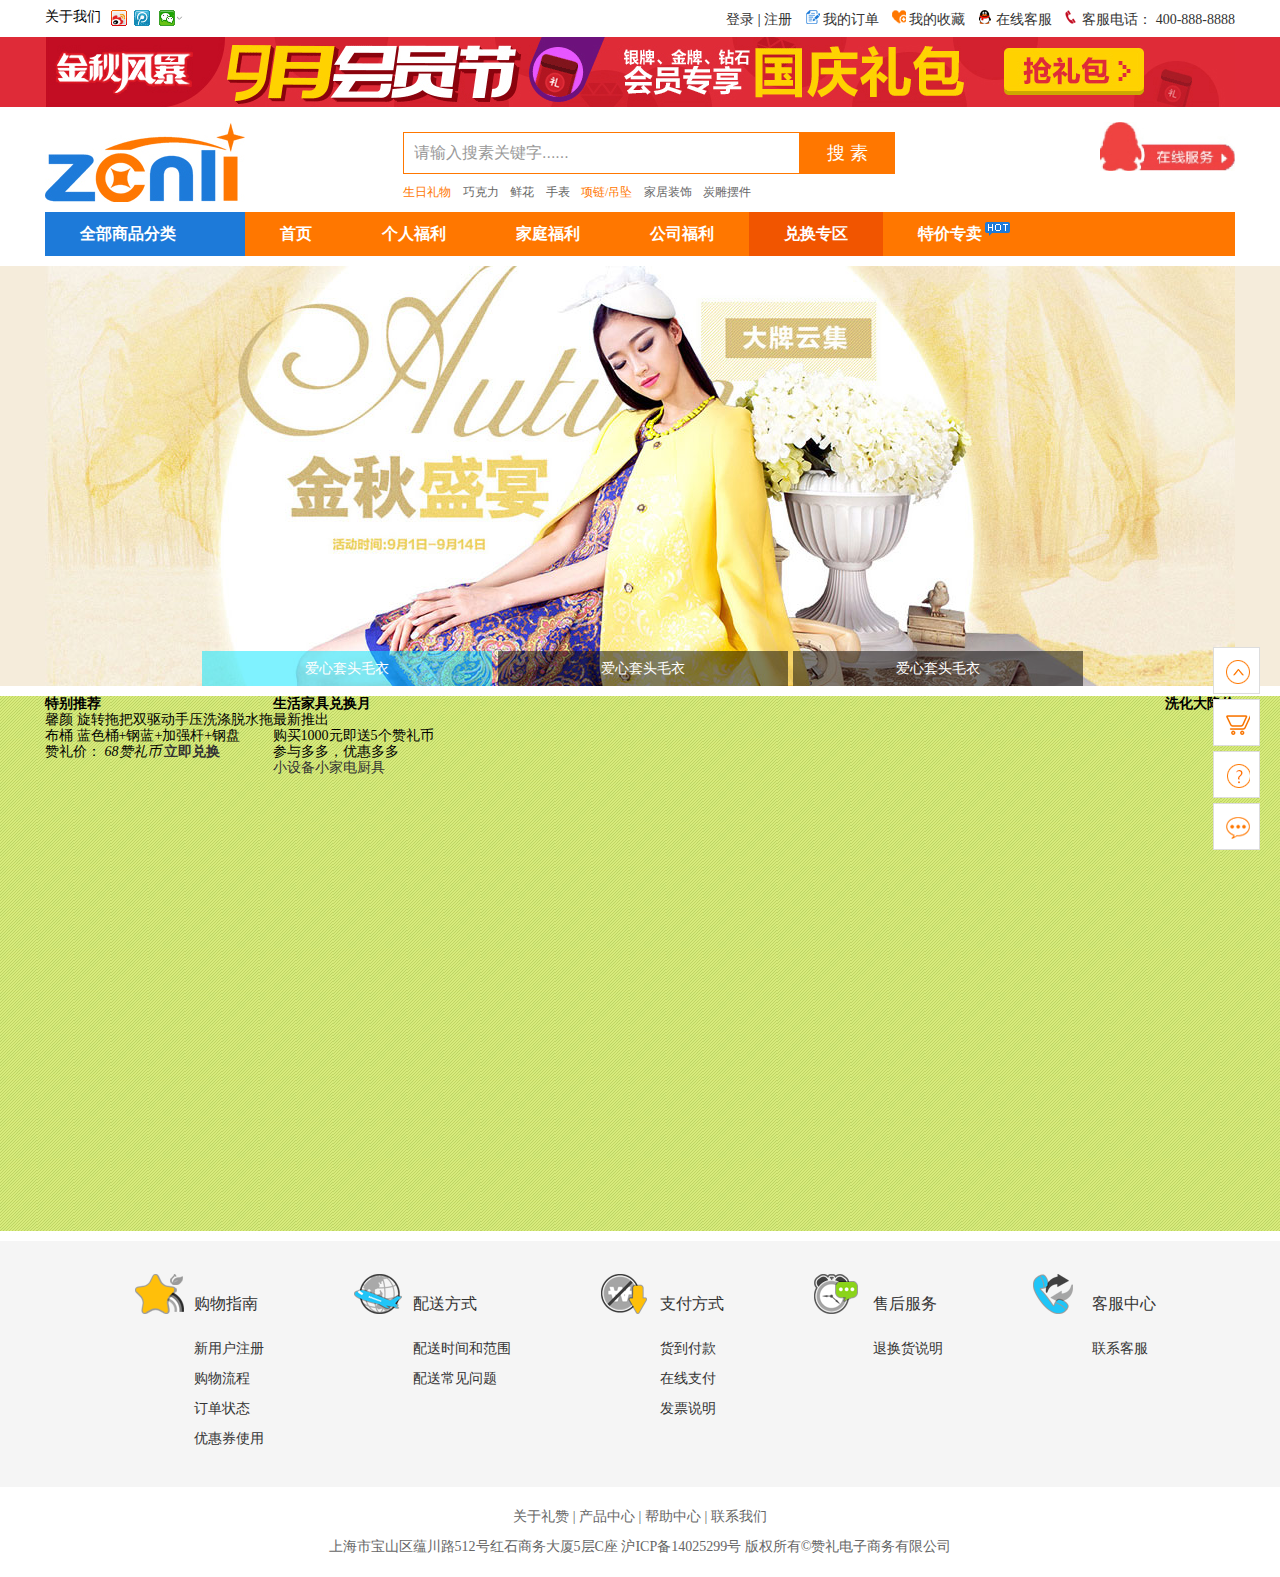
==== change.html @ 672717da "兑换专区布局" ====
<!DOCTYPE html>
<html>

	<head>
		<meta charset="UTF-8">
		<title>兑换专区</title>
		<link rel="stylesheet" href="css/normalize.css" />
		<link rel="stylesheet" href="css/whole.css" />
		<link rel="stylesheet" href="css/change.css" />
	</head>

	<body>
		<div id="header"></div>

		<div class="w">
			<!--top start-->
			<div class="top clear">
				<div class="logo left">
					<img src="img/index_img/logo.jpg" width="200" height="80" />
				</div>
				<div class="search left">
					<form action="#" method="post" class="search_form clear">
						<input type="text" value="请输入搜素关键字......" class="left" />
						<input type="button" value="搜 素" class="left" />
					</form>
					<div class="list">
						<a href="#" class="current">生日礼物</a>
						<a href="#">巧克力</a>
						<a href="#">鲜花</a>
						<a href="#">手表</a>
						<a href="#" class="current">项链/吊坠</a>
						<a href="#">家居装饰</a>
						<a href="#">炭雕摆件</a>
					</div>
				</div>
				<div class="online">
					<a href="#"><img src="img/company_img/qq.jpg" /></a>
				</div>
			</div>
			<!--top end-->
			<!--nav start-->
			<div class="nav">
				<ul class="clear">
					<li>
						<a href="#">全部商品分类</a>
					</li>
					<li>
						<a href="index.html" target="_blank">首页</a>
					</li>
					<li>
						<a href="personalWefare.html" target="_blank">个人福利</a>
					</li>
					<li>
						<a href="familyWelfare.html" target="_blank">家庭福利</a>
					</li>
					<li>
						<a href="companyWelfare.html" target="_blank">公司福利</a>
					</li>
					<li>
						<a href="#">兑换专区</a>
					</li>
					<li>
						<a href="specialPrice.html" target="_blank">特价专卖</a>
					</li>
					<li></li>
				</ul>
			</div>
			<!--nav end-->
		</div>

		<!--banner  start-->
		<div class="banner">
			<div class="w">
				<div class="banner_img">
					<ul class="clear">
						<li>
							<a href="#"><img src="img/company_img/company1.jpg" /></a>
						</li>
						<li>
							<a href="#"><img src="img/company_img/company2.jpg" /></a>
						</li>
						<li>
							<a href="#"><img src="img/company_img/company3.jpg" /></a>
						</li>
					</ul>
					<div class="points">
						<span><a href="#">爱心套头毛衣</a></span>
						<span><a href="#">爱心套头毛衣</a></span>
						<span><a href="#">爱心套头毛衣</a></span>
					</div>
				</div>
			</div>
		</div>
		<!--banner end-->

		<div class="main">
			<div class="w">
				<div class="tuijan clear">
					<div class="tuoba left">
						<h4>特别推荐</h4>
						<p>馨颜&nbsp;旋转拖把双驱动手压洗涤脱水拖</p>
						<p>布桶&nbsp;蓝色桶+钢蓝+加强杆+钢盘</p>
						<span>赞礼价： <i>68赞礼币</i></span>
						<strong><a href="#">立即兑换<b></b></a></strong>
					</div>
					<div class="home left">
						<h4>生活家具<span>兑换</span>月</h4>
						<dl>
							<dt>最新推出</dt>
							<dd>购买1000元即送5个赞礼币</dd>
							<dd>参与多多，优惠多多</dd>
						</dl>
						<p><span><a href#>小设备</a></span><span><a href#>小家电</a></span><span><a href#>厨具</a></span></p>
					</div>
					<div class="movies right">
						<h4>洗化大降价</h4>
						<p></p>
					</div>
				</div>
			</div>
		</div>

		<div id="footer"></div>

		<script type="text/javascript" src="js/jquery-2.1.0.js"></script>
		<script type="text/javascript">
			$("#header").load("header.html");
			$("#footer").load("footer.html");

			var ul = $(".banner_img ul");
			var count = $(".banner_img ul li").length;
			var width = $(".banner_img").width();
			var index = 0;
			var points = $(".points");
			ul.width(width * (count + 1));

			var first = ul.children().first().clone(true);
			ul.append(first);

			var items = points.children();
			items.eq(0).addClass("current");

			var t = setInterval(run, 2000);

			$(".banner_img").hover(function() {
				clearInterval(t);
			}, function() {
				t = setInterval(run, 2000);
			});
			items.mouseenter(function() {
				var index = $(this).index();
				items.removeClass("current").eq(index).addClass("current");
				ul.css("left", -1 * width * index + "px");
			});

			function run() {
				index = (index + 1) % count;
				items.removeClass("current").eq(index).addClass("current");
				if(index == 0) {
					ul.animate({ left: -1 * width * count + "px" }, 500, function() {
						ul.css("left", "0px");
					});
				} else {
					ul.animate({ left: -1 * width * index + "px" }, 500);
				}
			}
		</script>
	</body>

</html>
---- css/whole.css ----
@charset "utf-8";
*{
	margin: 0;
	padding: 0;
	list-style: none;
	font-family: "微软雅黑";
	font-size: 14px;
}
a{
	text-decoration: none;
	color: #333;
}
a img{
	border: 0;
}

.left{
	float: left;
}
.right{
	float: right;
}
.clear:after{
	display: block;
	content: "";
	clear: both;
}
.w{
	width: 1190px;
	margin: 0 auto;
}

/*header start*/
.header{
	margin-top: 10px;
	line-height: 14px;
}
.header a:hover{
	color: red;
}
.headerLeft>p{
	margin-right: 10px;
	line-height: 14px;
}
.headerLeft>a{
	display: inline-block;
	width: 18px;
	height: 16px;
	margin-right: 5px;
}
.headerLeft>a.weibo{	
	background: url(../img/index_img/whole.png) no-repeat 0 0;
}
.headerLeft>a.tengxun{
	background: url(../img/index_img/whole.png) no-repeat -21px 0;
}
.headerLeft>a.weixin{
	background: url(../img/index_img/whole.png) no-repeat -40px 0;
	margin-right: 2px;
}
.headerLeft>span{
	display: inline-block;
	background: url(../img/index_img/whole.png) no-repeat -143px 0;
	width: 6px;
	height: 4px;
    vertical-align: middle;
}

.headerRight>a{
	display: inline-block;
	margin-left: 10px;	

}
.headerRight>a:nth-of-type(2){
	margin-left: 0;
}
.headerRight>a>span{
	display: inline-block;
	margin-right: 3px;
	width: 14px;
	height: 14px;		
}

.headerRight>a>span.myOrder{
	background: url(../img/index_img/whole.png) no-repeat -64px 0;

}
.headerRight>a>span.collect{
	background: url(../img/index_img/whole.png) no-repeat -85px 0;
}
.headerRight>a>span.online{
	background: url(../img/index_img/whole.png) no-repeat -108px 0;
}
.headerRight>a>span.tel{
	background: url(../img/index_img/whole.png) no-repeat -127px 0;
}
/*header end*/

/*add start*/
.add{
	width: 100%;
	height: 70px;
	background-color: #df2b38;
	margin-top: 10px;
}
/*add end*/

/*top start*/
.top{
	margin-top: 15px;
}
.top .logo{
	width: 200px;
	height: 80px;
}
.top .search{
	margin-top: 10px;
	margin-left: 158px;
}
.top .search .search_form input[type="text"]{
	width: 385px;
	height: 40px;
	border: 1px solid #ff7700;
	padding-left: 10px;
	color: #999;
	font-size: 16px;
}
.top .search .search_form input[type="button"]{
	width: 95px;
	height: 42px;
	border: 0;
	background-color: #ff7700;
	color: #fff;
	font-size: 18px;
}
.top .search .list{
	margin-top: 10px;
}
.top .search .list>a{
	color: #666;
	display: inline-block;
	margin-right: 8px;
	font-size: 12px;
}
.top .search .list>a.current{
	color: #ff7700;
}
.top .shoppingCart{
	margin-left: 159px;
	background-color: #1d7ad9;
	height: 42px;
	line-height: 42px;
	margin-top: 10px;
}
.top .shoppingCart>span{
	display: inline-block;	
	font-size: 18px;
	color: #fff;
	text-align: center;
	height: 42px;
	line-height: 42px;
	cursor: pointer;
	
}
.top .shoppingCart>span.cart_word{
	width: 117px;
	border-right:1px solid #0052a5;
}
.top .shoppingCart>span.cart_word>span.cart{
	display: inline-block;
	background: url(../img/index_img/whole.png) no-repeat -185px 0;
	width: 25px;
	height: 20px;
	padding-right: 5px;
}
.top .shoppingCart>span.cart_num{
	border-left:1px solid #4c9beb;
	width: 60px;
}

.top .online{
	float: right;
	width: 135px;
}
.top .online>a>img{
	width: 135px;
}
/*top end*/

/*footer start*/
.footertop{
	margin-top: 10px;
	background-color: #f5f5f5;
}
.footertop .w{
	padding: 33px 0;
}
.footertop .w>dl{
	margin-left: 90px;
}
.footertop .w>dl>dt{
	font-size: 16px;
	color: #333;
	line-height: 60px;
}
.footertop .w>dl>dt>span{
	float: left;
	display: inline-block;	
	width: 49px;
	height: 41px;
	margin-right: 10px;	
}
.footertop .w>dl>dt.one>span{
	background: url(../img/index_img/whole.png) no-repeat 0 -28px;
}
.footertop .w>dl>dt.two>span{
	background: url(../img/index_img/whole.png) no-repeat -62px -28px;
}
.footertop .w>dl>dt.three>span{
	background: url(../img/index_img/whole.png) no-repeat -120px -28px;
}
.footertop .w>dl>dt.four>span{
	background: url(../img/index_img/whole.png) no-repeat -177px -28px;
}
.footertop .w>dl>dt.five>span{
	background: url(../img/index_img/whole.png) no-repeat -233px -28px;
}
.footertop .w>dl>dd{
	height: 30px;
	line-height: 30px;
	padding-left: 59px;
}
.footertop .w>dl>dd>a:hover{
	color: #FF7700;
}
.footerbottom{
	padding: 15px 0;	
}
.footerbottom>p{
	text-align: center;
	color: #666;
	line-height: 30px;

}
.footerbottom>p>a{
	color: #666;
}
.footerbottom>p>a:hover{
	color: #FF7700;
}
/*footer end*/

/*返回顶部*/
ul.goback{
	position: fixed;
	right: 20px;
	bottom: 50px;
}
ul.goback>li{
	width: 45px;
	height: 45px;
	border: #ddd solid 1px;
	margin-top: 5px;
	background-color: #fff;
}
ul.goback>li>a>strong{
	display: inline-block;
	background: url(../img/index_img/whole.png) no-repeat 0 -75px;
	width: 24px;
	height: 24px;
	font-size: 12px;
	margin: 12px 0 0 12px;
}
ul.goback>li.gocar>a>strong{
	background: url(../img/index_img/whole.png) no-repeat -32px -75px;	
}
ul.goback>li.help>a>strong{
	background: url(../img/index_img/whole.png) no-repeat -69px -75px;	
}
ul.goback>li.contact>a>strong{
	background: url(../img/index_img/whole.png) no-repeat -105px -75px;	
}
ul.goback>li>a>span{
	display: inline-block;
	font-size: 12px;
	color: #FF7700;
	line-height: 16px;
	padding: 8px 7px;
	text-align: center;
	display: none;
}
ul.goback>li:hover>a>strong{
	display: none;
}
ul.goback>li:hover>a>span{
	display: block;
}
---- css/change.css ----
@charset "utf-8";
body{
	margin: 0;
	padding: 0;
	font-family: "微软雅黑";
	font-size: 14px;
}
ul li{
	list-style: none;
	margin: 0;
	padding: 0;
}

a{
	text-decoration: none;
	color: #333;
}
a img{
	border: 0;
}

.left{
	float: left;
}
.right{
	float: right;
}
.clear:after{
	display: block;
	content: "";
	clear: both;
}
.w{
	width: 1190px;
	margin: 0 auto;
}


/*nav start*/
.nav{
	margin-top: 10px;
	height: 44px;
	background-color: #ff7700;	
}
.nav>ul{
	position: relative;
}
.nav>ul>li{
	float: left;

}
.nav>ul>li:hover{
	background-color: #f15500;
}
.nav>ul>li>a{
	display: inline-block;
	font-size: 16px;
	color: #fff;
	line-height: 44px;
	padding: 0 35px;
	font-weight: bold;
	text-align: center;
}
.nav>ul>li:first-of-type{
	background-color: #1d7ad9;
	width: 200px;
}
.nav>ul>li:nth-of-type(6){
	background-color: #f15500;
}
.nav>ul>li:last-of-type{
	background: url(../img/index_img/whole.png) no-repeat -154px 0;
	width: 25px;
	height: 14px;
	padding: 0;
	position: absolute;
	right: 225px;
	top: 10px;		
}
/*nav end*/

/*banner start*/
.banner{
	margin-top: 10px;
	background-color: #f5ecdb;
	height: 420px;
	overflow: hidden;
}
.banner .banner_img{
	width: 1190px;
	height: 420px;
	position: relative;
	overflow: hidden;
}
.banner .banner_img>ul{
	position: absolute;
	top: 0;
	left: 0;
}
.banner .banner_img>ul>li{
	width: 1190px;
	height: 420px;
	float: left;
}
.banner .banner_img>ul>li>a>img{
	width: 1190px;
	height:420px
}
.banner_img .points{
	position: absolute;
	bottom: 0;
	left: 0;
	margin-left: -51px;
}
.banner_img .points>span{
	display: inline-block;
	width: 290px;
	height: 35px;
	background-color: rgba(0,0,0,0.5);
	margin-right: 2px;
	text-align: center;
	line-height: 35px;	
}
.banner_img .points{
	margin-left: 157px;
}
.banner_img .points>span>a{
	color: #fff;
}
.banner_img .points>span.current{
	background-color: rgba(0,230,255,0.5) ;
}

.main{
	margin-top: 10px;
	background:url(../img/ico/salebg.jpg) repeat top left;
	padding-bottom:35px ;
	height: 500px;
}
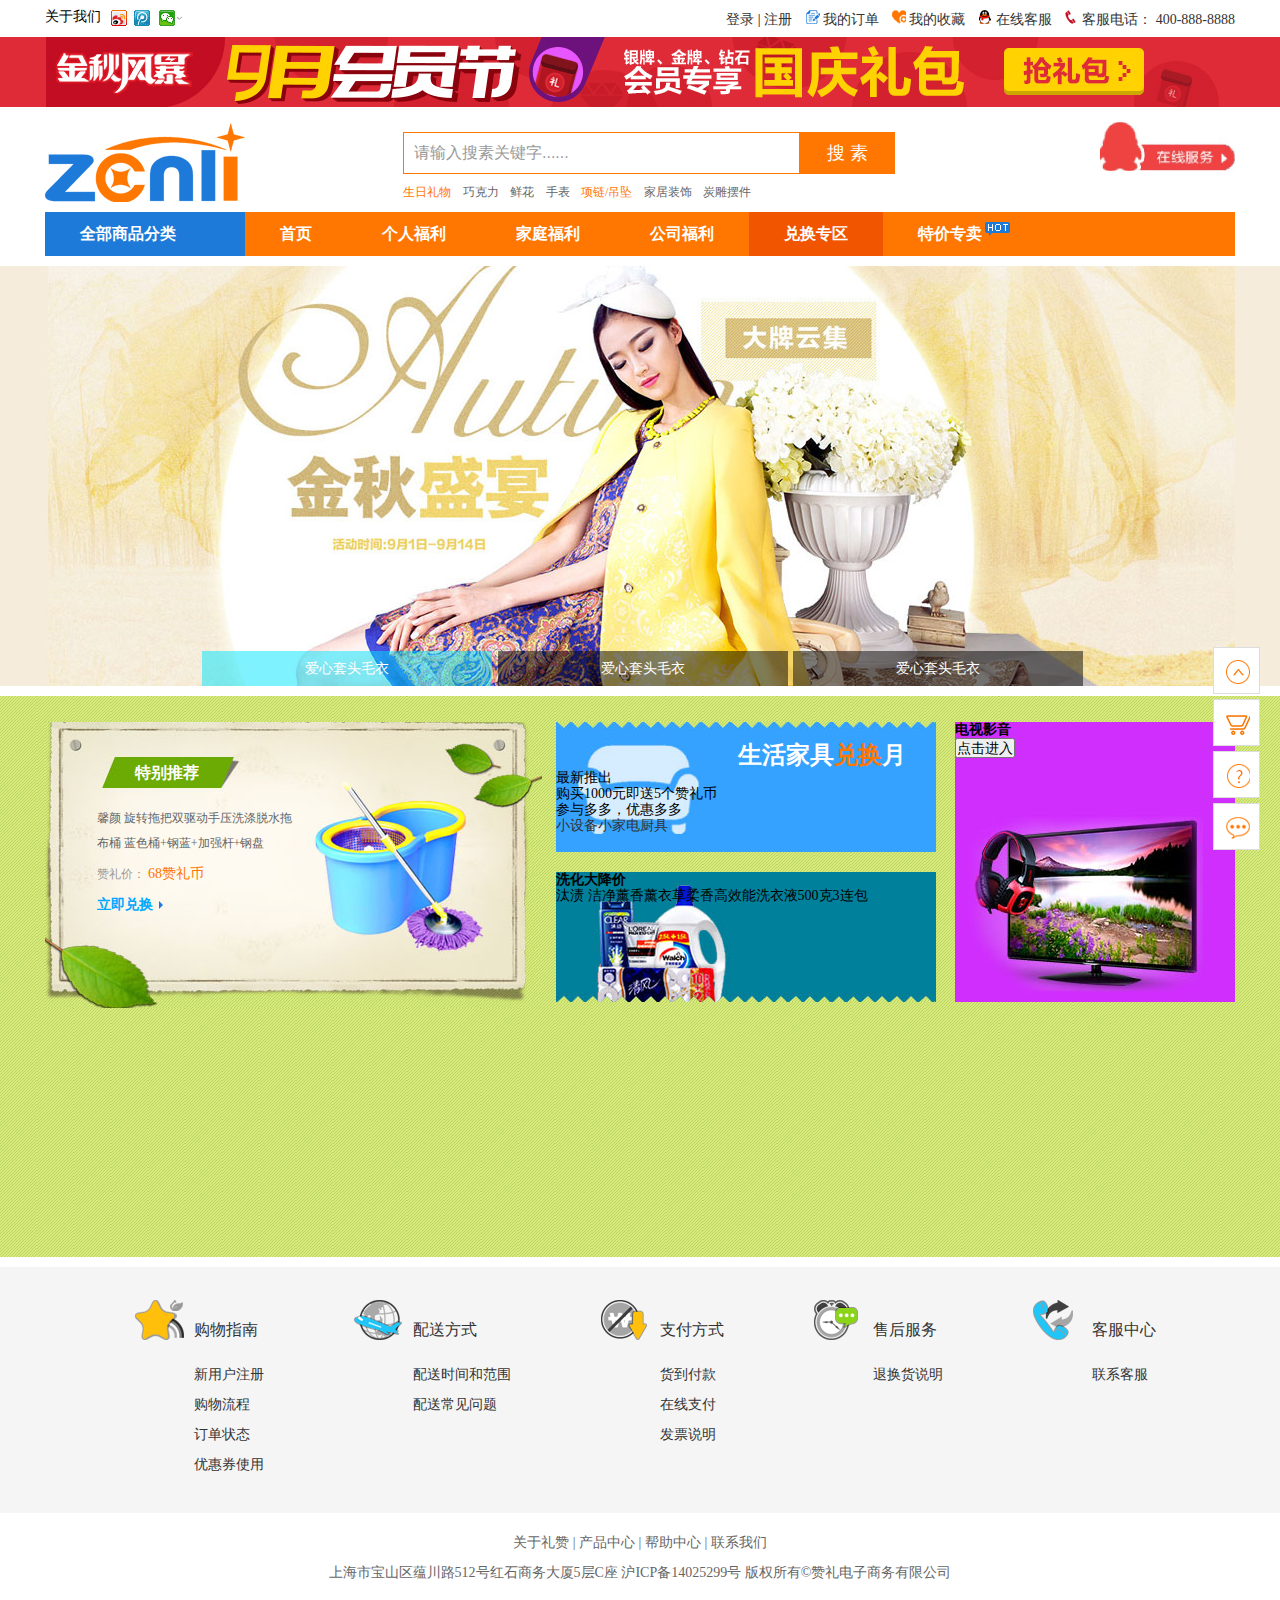
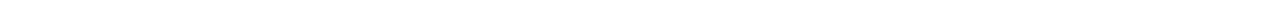
==== commit 78828a92: "添加图片" ====
--- a/change.html
+++ b/change.html
@@ -103,18 +103,24 @@
 						<span>赞礼价： <i>68赞礼币</i></span>
 						<strong><a href="#">立即兑换<b></b></a></strong>
 					</div>
-					<div class="home left">
-						<h4>生活家具<span>兑换</span>月</h4>
-						<dl>
-							<dt>最新推出</dt>
-							<dd>购买1000元即送5个赞礼币</dd>
-							<dd>参与多多，优惠多多</dd>
-						</dl>
-						<p><span><a href#>小设备</a></span><span><a href#>小家电</a></span><span><a href#>厨具</a></span></p>
+					<div class="family left">
+						<div class="home ">
+							<h4>生活家具<span>兑换</span>月</h4>
+							<dl>
+								<dt>最新推出</dt>
+								<dd>购买1000元即送5个赞礼币</dd>
+								<dd>参与多多，优惠多多</dd>
+							</dl>
+							<p><span><a href#>小设备</a></span><span><a href#>小家电</a></span><span><a href#>厨具</a></span></p>
+						</div>						
+						<div class="clean ">
+							<h4>洗化大降价</h4>
+							<p>汰渍&nbsp;洁净薰香薰衣草柔香高效能洗衣液500克3连包</p>
+						</div>
 					</div>
 					<div class="movies right">
-						<h4>洗化大降价</h4>
-						<p></p>
+						<h4>电视影音</h4>
+						<input type="button" id="" value="点击进入" />
 					</div>
 				</div>
 			</div>
--- a/css/change.css
+++ b/css/change.css
@@ -135,5 +135,87 @@
 	margin-top: 10px;
 	background:url(../img/ico/salebg.jpg) repeat top left;
 	padding-bottom:35px ;
+	padding-top: 26px;
 	height: 500px;
 }
+
+/*推荐  start*/
+.tuijan .tuoba{
+	width: 497px;
+	height: 286px;
+	background-image: url(../img/change/change1_03.jpg);
+	margin-right: 14px;
+}
+ .tuoba>h4{
+ 	color: #fff;
+ 	font-size: 16px;
+ 	margin: 38px 0 0 52px;
+ 	width: 140px;
+ 	text-align: center;
+ 	line-height: 26px;
+ }
+.tuoba>p{
+ 	margin-left: 52px;
+  	color: #666;
+  	font-size: 12px;
+  	line-height: 25px;
+  }
+ .tuoba>p:first-of-type{
+ 	margin-top: 20px;
+ }
+.tuoba>span{
+	display: block;
+	margin-top: 10px;
+	margin-left: 52px;
+	color: #999;
+	font-size: 12px;
+}
+.tuoba>span>i{
+	font-style: normal;
+	color: #FF7700;
+}
+.tuoba>strong{
+	display: block;
+	margin-top: 15px;
+	margin-left: 52px;
+}
+.tuoba>strong>a{
+	color: #00a8ff;
+}
+.tuoba>strong>a>b{
+	display: inline-block;
+	background: url(../img/ico/whole.png) no-repeat -242px 0px;
+	width: 6px;
+	height: 8px;
+	margin-left: 5px;
+}
+.tuijan .family{
+	width: 380px;
+}
+.tuijan .family .home{
+	width: inherit;
+	height: 130px;
+	background-image: url(../img/change/change2_05.jpg);
+}
+.home>h4{
+	font-size: 24px;
+	text-align: right;
+	padding-top: 20px;
+	padding-right: 30px;
+	color: #fff;
+}
+.home>h4>span{
+	font-size: 24px;
+	color: #FF7700;
+}
+.tuijan .family .clean{
+	width: inherit;
+	height: 130px;
+	background-image: url(../img/change/change2_08.jpg);
+	margin-top: 20px;
+}
+.tuijan .movies{
+	width: 280px;
+	height: 280px;
+	background-image: url(../img/change/change4_03.jpg);
+}
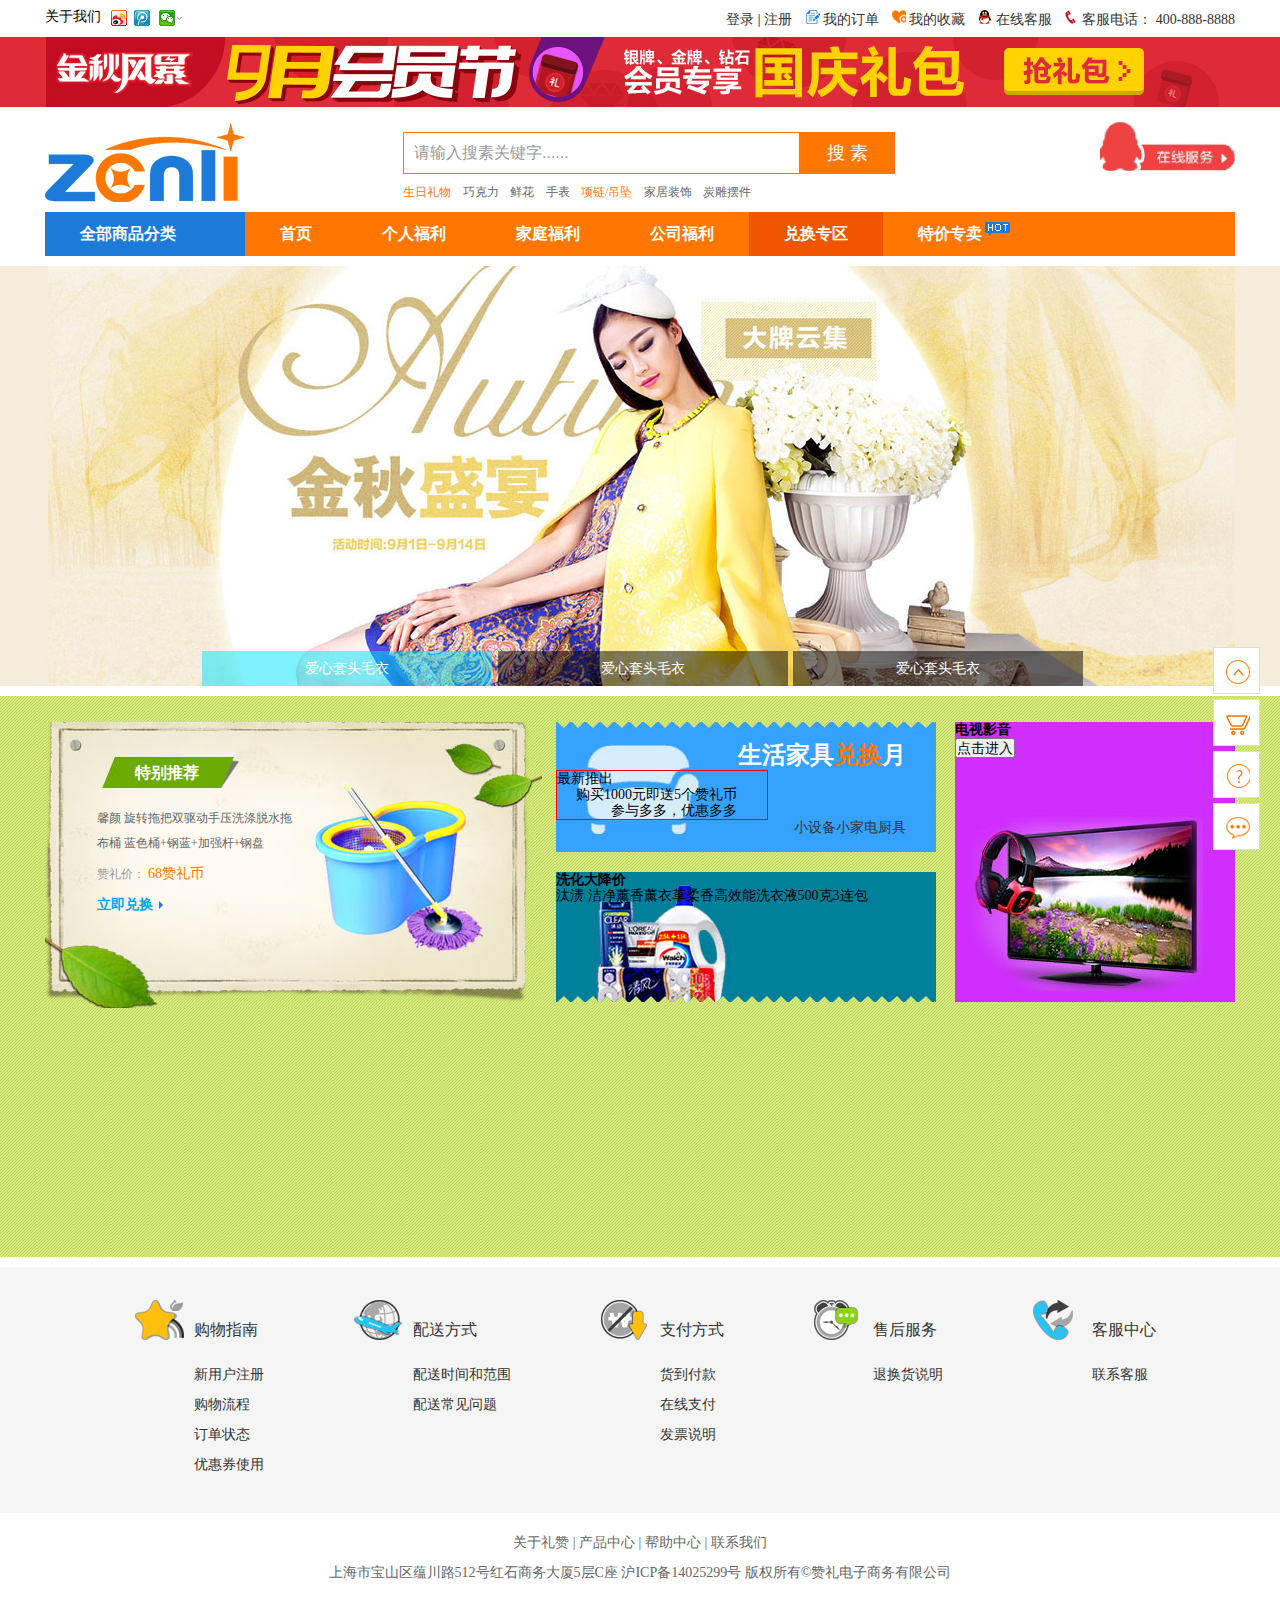
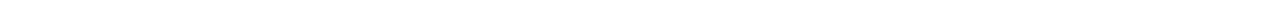
==== commit 5e732ae8: "修改css样式" ====
--- a/change.html
+++ b/change.html
@@ -106,7 +106,7 @@
 					<div class="family left">
 						<div class="home ">
 							<h4>生活家具<span>兑换</span>月</h4>
-							<dl>
+							<dl class="clear">
 								<dt>最新推出</dt>
 								<dd>购买1000元即送5个赞礼币</dd>
 								<dd>参与多多，优惠多多</dd>
--- a/css/change.css
+++ b/css/change.css
@@ -208,6 +208,21 @@
 	font-size: 24px;
 	color: #FF7700;
 }
+.home>dl{
+	border: 1px solid red;
+	padding-right: 30px;
+	width: 180px;
+}
+.home>dl>dt{
+	float: left;
+}
+.home>dl>dd{
+	float: right;
+}
+.home>p{
+	text-align: right;
+	padding-right:30px ;
+}
 .tuijan .family .clean{
 	width: inherit;
 	height: 130px;
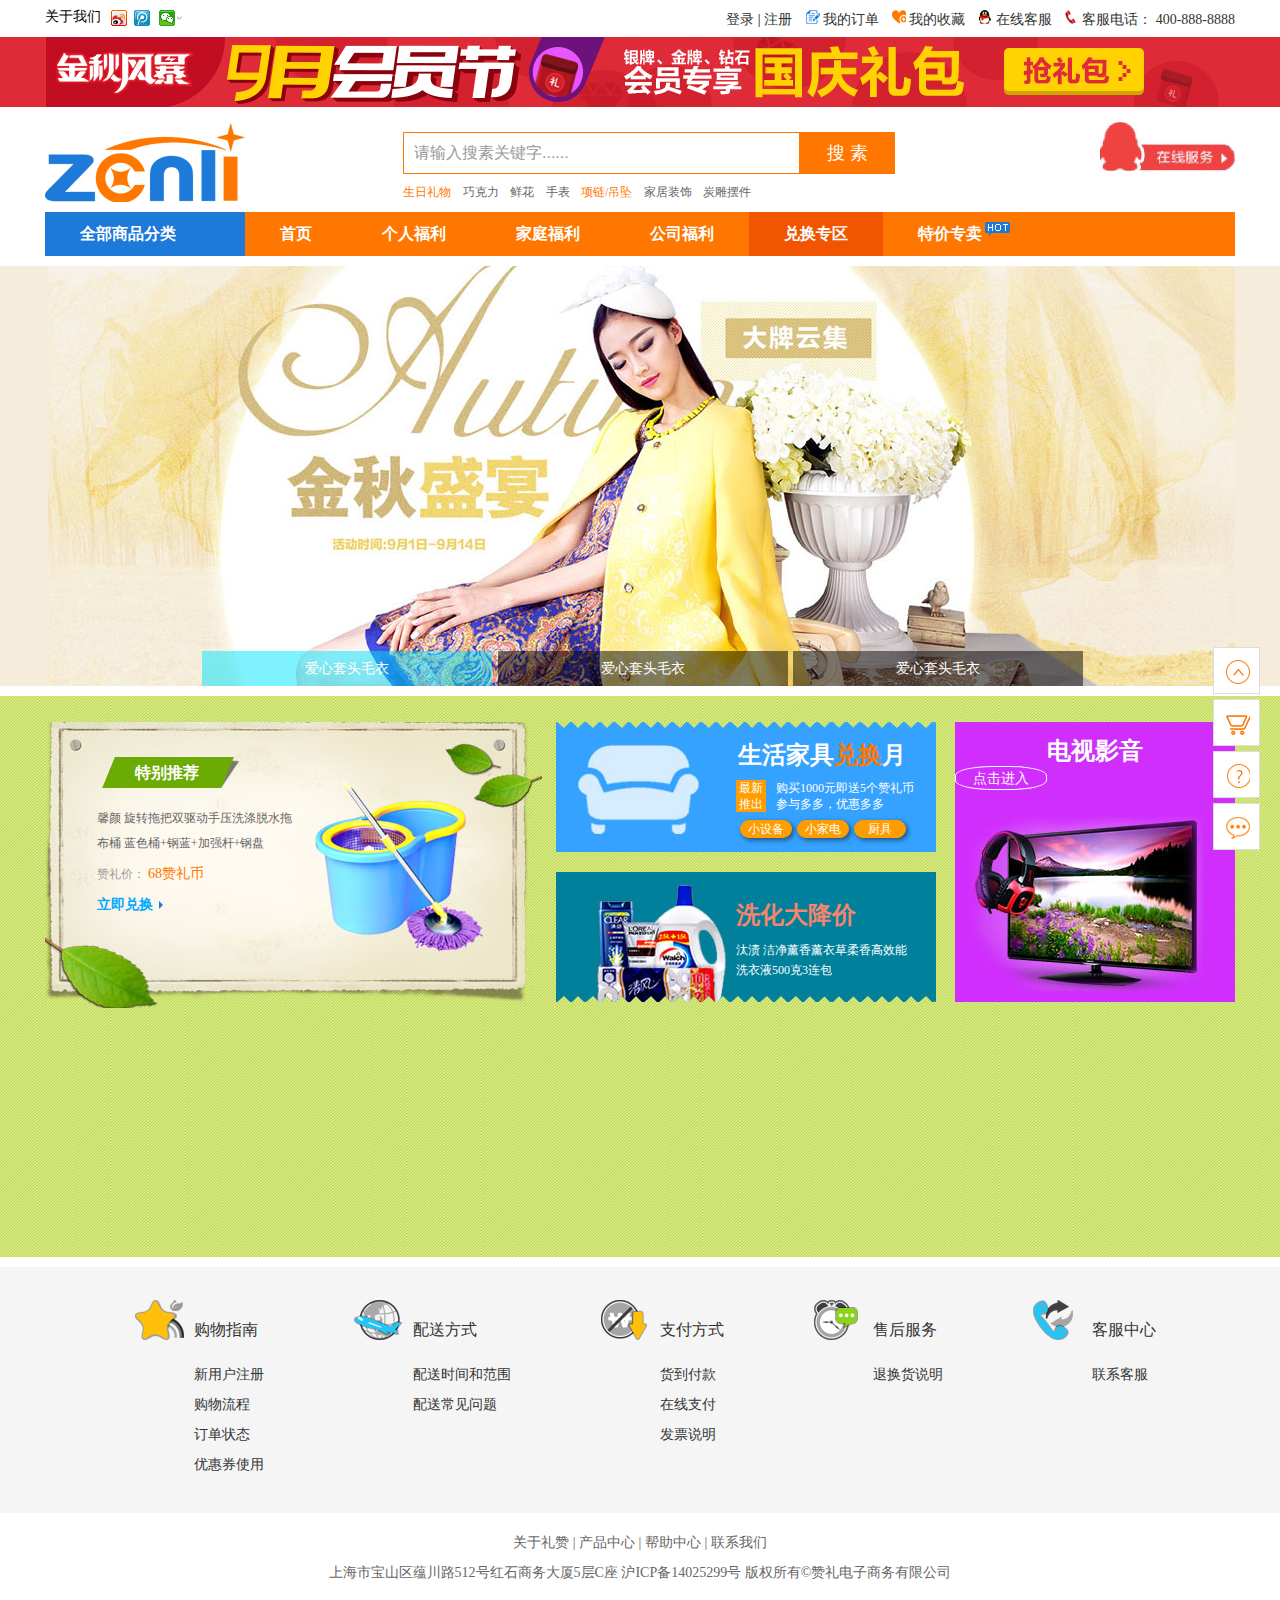
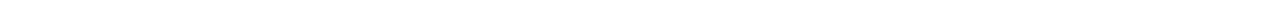
==== commit 3da44140: "修改css" ====
--- a/change.html
+++ b/change.html
@@ -103,7 +103,7 @@
 						<span>赞礼价： <i>68赞礼币</i></span>
 						<strong><a href="#">立即兑换<b></b></a></strong>
 					</div>
-					<div class="family left">
+					<div class="family left ">
 						<div class="home ">
 							<h4>生活家具<span>兑换</span>月</h4>
 							<dl class="clear">
@@ -112,10 +112,12 @@
 								<dd>参与多多，优惠多多</dd>
 							</dl>
 							<p><span><a href#>小设备</a></span><span><a href#>小家电</a></span><span><a href#>厨具</a></span></p>
-						</div>						
-						<div class="clean ">
-							<h4>洗化大降价</h4>
-							<p>汰渍&nbsp;洁净薰香薰衣草柔香高效能洗衣液500克3连包</p>
+						</div>
+						<div class="clean clear">
+							<div class="cleaninner right">
+								<h4>洗化大降价</h4>
+								<p>汰渍&nbsp;洁净薰香薰衣草柔香高效能洗衣液500克3连包</p>
+							</div>
 						</div>
 					</div>
 					<div class="movies right">
--- a/css/change.css
+++ b/css/change.css
@@ -209,28 +209,89 @@
 	color: #FF7700;
 }
 .home>dl{
-	border: 1px solid red;
-	padding-right: 30px;
-	width: 180px;
+	width: 190px;
+	margin-left: 180px;
+	margin-top: 10px;
+	color: #fff;	
 }
 .home>dl>dt{
 	float: left;
+	width: 30px;
+	background-color: #FF9C00;
+	font-size: 12px;
+	line-height: 16px;
+	text-align: center;
 }
 .home>dl>dd{
 	float: right;
+	width: 150px;
+	font-size: 12px;
+	line-height: 16px;
 }
 .home>p{
 	text-align: right;
 	padding-right:30px ;
+	margin-top: 8px;
+}
+.home>p>span{
+	display: inline-block;
+	width: 50px;
+	height: 16px;
+	line-height: 16px;
+	border: 1px solid #FF9C00;
+	text-align: center;
+	margin-right: 5px;
+	border-radius: 15px;
+	background-color: #FF9C00;
+	box-shadow: 2px 2px 5px #1a4f7c;
+	
+}
+.home>p>span:last-child{
+	margin-right: 0;
+}
+.home>p>span>a{
+	font-size: 12px;
+	color: #fff;		
 }
 .tuijan .family .clean{
-	width: inherit;
+	width: 360px;
 	height: 130px;
 	background-image: url(../img/change/change2_08.jpg);
 	margin-top: 20px;
+	padding-right: 20px;
+}
+.clean .cleaninner{
+	width: 180px;
+}
+.cleaninner>h4{
+	margin-top: 30px;
+	font-size: 24px;
+	color: #f5856b;
+}
+.cleaninner>p{
+	color: #fff;
+	font-size: 12px;
+	line-height: 20px;
+	margin-top: 10px;
 }
 .tuijan .movies{
 	width: 280px;
 	height: 280px;
 	background-image: url(../img/change/change4_03.jpg);
 }
+.movies>h4{
+	font-size: 24px;
+	font-weight: bolder;
+	color: #fff;
+	text-align: center;
+	margin-top: 16px;
+}
+.movies>input{
+	text-align: center;
+	border: 1px solid #fff;
+	border-radius: 40%;
+	width: 92px;
+	height: 24px;
+	background: none;
+	color: #fff;
+}
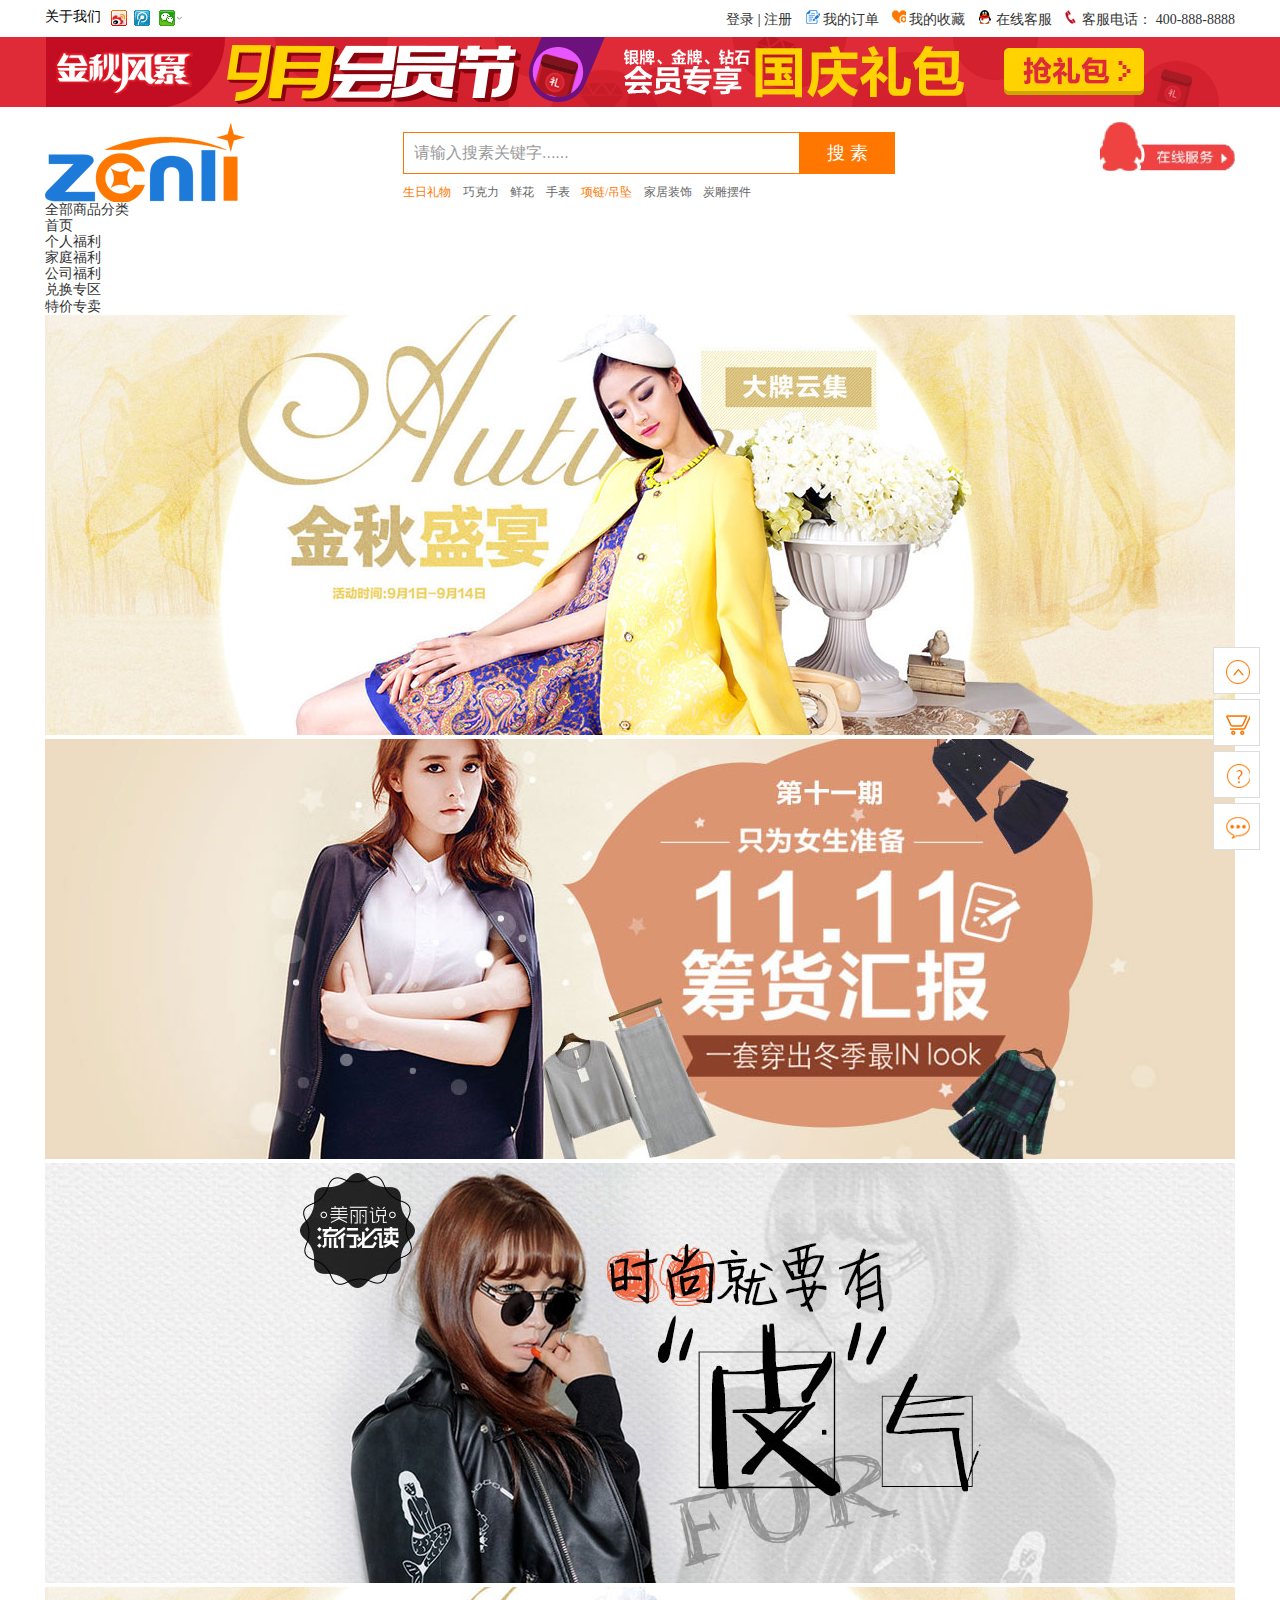
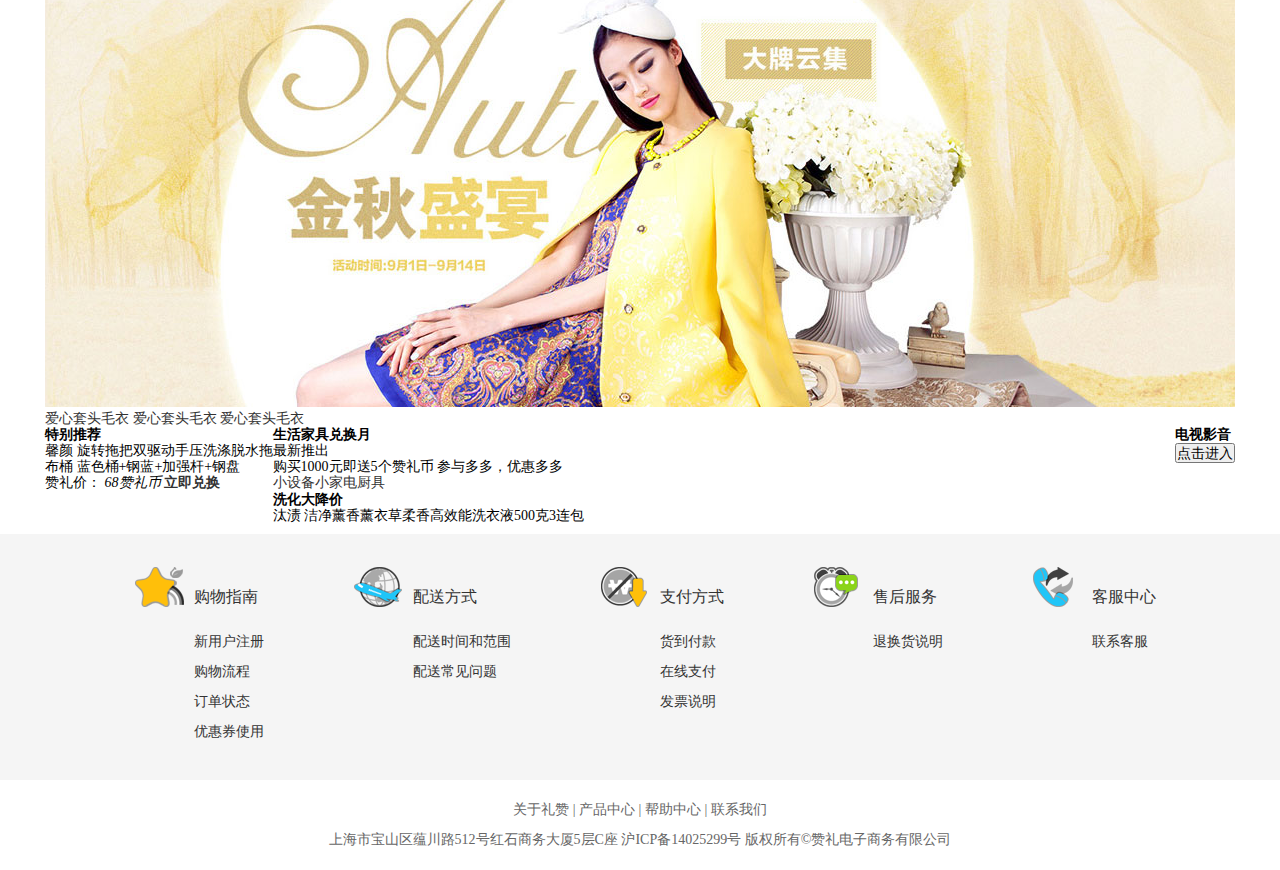
==== commit 92e7c97c: "删除文件" ====
--- a/change.html
+++ b/change.html
@@ -108,8 +108,7 @@
 							<h4>生活家具<span>兑换</span>月</h4>
 							<dl class="clear">
 								<dt>最新推出</dt>
-								<dd>购买1000元即送5个赞礼币</dd>
-								<dd>参与多多，优惠多多</dd>
+								<dd>购买1000元即送5个赞礼币 参与多多，优惠多多</dd>
 							</dl>
 							<p><span><a href#>小设备</a></span><span><a href#>小家电</a></span><span><a href#>厨具</a></span></p>
 						</div>
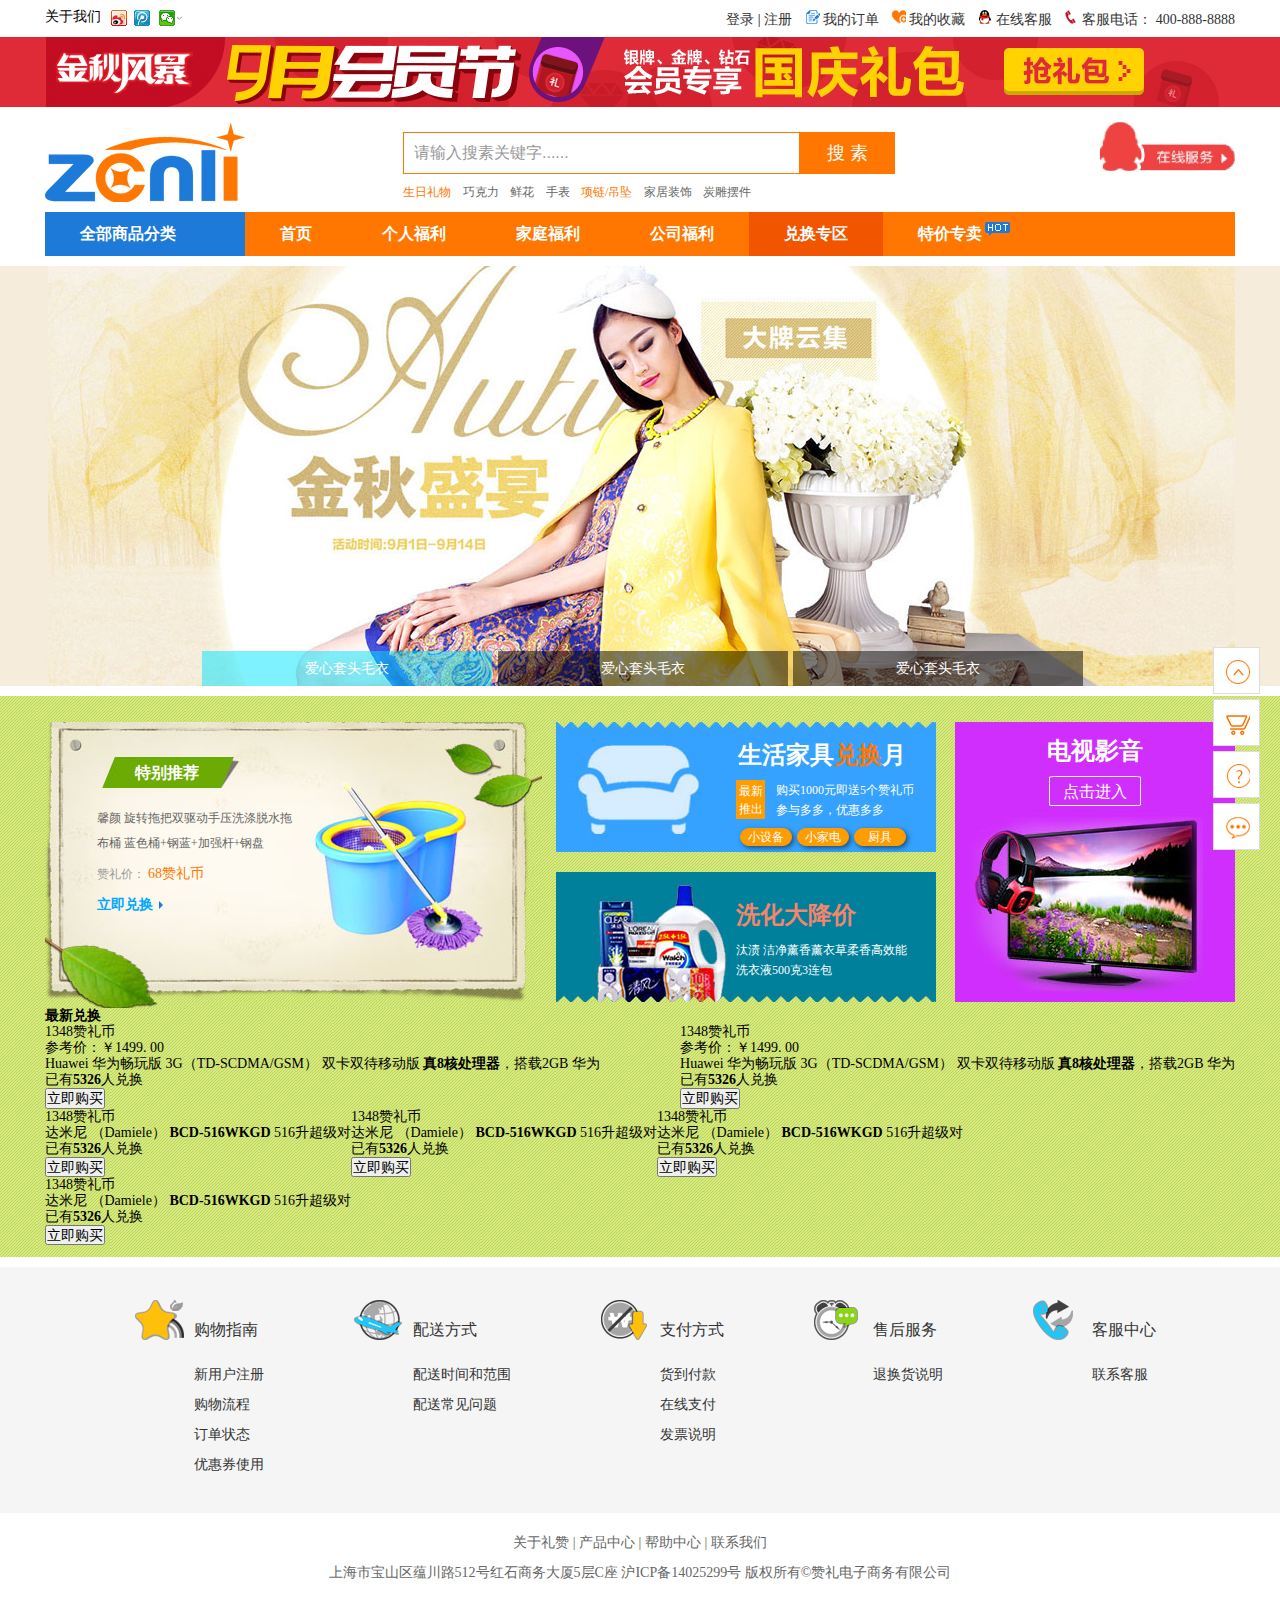
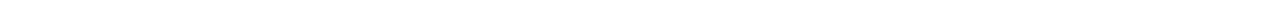
==== commit df615c96: "布局" ====
--- a/change.html
+++ b/change.html
@@ -124,6 +124,65 @@
 						<input type="button" id="" value="点击进入" />
 					</div>
 				</div>
+				
+				<div class="update">
+					<h4>最新兑换</h4>
+					<div class="phone clear">
+						<dl class="left">
+							<dt><a href="#"></a></dt>
+							<dd class="big">1348赞礼币</dd>
+							<dd>参考价：<span>￥1499. 00</span></dd>
+							<dd>Huawei 华为畅玩版  3G（TD-SCDMA/GSM） 双卡双待移动版 <b>真8核处理器</b>，搭载2GB 华为</dd>
+							<dd>已有<b>5326</b>人兑换</dd>
+							<dd><input type="button"  id="btn" value="立即购买" /></dd>
+						</dl>
+						<dl class="right">
+							<dt><a href="#"></a></dt>
+							<dd class="big">1348赞礼币</dd>
+							<dd>参考价：<span>￥1499. 00</span></dd>
+							<dd>Huawei 华为畅玩版  3G（TD-SCDMA/GSM） 双卡双待移动版 <b>真8核处理器</b>，搭载2GB 华为</dd>
+							<dd>已有<b>5326</b>人兑换</dd>
+							<dd><input type="button"  id="btn" value="立即购买" /></dd>
+						</dl>
+					</div>
+					<div class="ice clear">
+						<dl class="left">
+							<dt><a href="#"></a></dt>
+							<dd class="big">1348赞礼币</dd>
+							<dd>达米尼 （Damiele）  <b>BCD-516WKGD</b> 516升超级对</dd>
+							<dd>已有<b>5326</b>人兑换</dd>
+							<dd><input type="button"  id="btn" value="立即购买" /></dd>
+						</dl>
+						<dl class="left">
+							<dt><a href="#"></a></dt>
+							<dd class="big">1348赞礼币</dd>
+							<dd>达米尼 （Damiele）  <b>BCD-516WKGD</b> 516升超级对</dd>
+							<dd>已有<b>5326</b>人兑换</dd>
+							<dd><input type="button"  id="btn" value="立即购买" /></dd>
+						</dl>
+						<dl class="left">
+							<dt><a href="#"></a></dt>
+							<dd class="big">1348赞礼币</dd>
+							<dd>达米尼 （Damiele）  <b>BCD-516WKGD</b> 516升超级对</dd>
+							<dd>已有<b>5326</b>人兑换</dd>
+							<dd><input type="button"  id="btn" value="立即购买" /></dd>
+						</dl>
+						<dl class="left">
+							<dt><a href="#"></a></dt>
+							<dd class="big">1348赞礼币</dd>
+							<dd>达米尼 （Damiele）  <b>BCD-516WKGD</b> 516升超级对</dd>
+							<dd>已有<b>5326</b>人兑换</dd>
+							<dd><input type="button"  id="btn" value="立即购买" /></dd>
+						</dl>						
+					</div>
+				</div>
+				
+				
+				
+				
+				
+				
+				
 			</div>
 		</div>
 
--- a/css/change.css
+++ b/css/change.css
@@ -0,0 +1,315 @@
+@charset "utf-8";
+body{
+	margin: 0;
+	padding: 0;
+	font-family: "微软雅黑";
+	font-size: 14px;
+}
+ul li{
+	list-style: none;
+	margin: 0;
+	padding: 0;
+}
+
+a{
+	text-decoration: none;
+	color: #333;
+}
+a img{
+	border: 0;
+}
+
+.left{
+	float: left;
+}
+.right{
+	float: right;
+}
+.clear:after{
+	display: block;
+	content: "";
+	clear: both;
+}
+.w{
+	width: 1190px;
+	margin: 0 auto;
+}
+
+
+/*nav start*/
+.nav{
+	margin-top: 10px;
+	height: 44px;
+	background-color: #ff7700;	
+}
+.nav>ul{
+	position: relative;
+}
+.nav>ul>li{
+	float: left;
+
+}
+.nav>ul>li:hover{
+	background-color: #f15500;
+}
+.nav>ul>li>a{
+	display: inline-block;
+	font-size: 16px;
+	color: #fff;
+	line-height: 44px;
+	padding: 0 35px;
+	font-weight: bold;
+	text-align: center;
+}
+.nav>ul>li:first-of-type{
+	background-color: #1d7ad9;
+	width: 200px;
+}
+.nav>ul>li:nth-of-type(6){
+	background-color: #f15500;
+}
+.nav>ul>li:last-of-type{
+	background: url(../img/index_img/whole.png) no-repeat -154px 0;
+	width: 25px;
+	height: 14px;
+	padding: 0;
+	position: absolute;
+	right: 225px;
+	top: 10px;		
+}
+/*nav end*/
+
+/*banner start*/
+.banner{
+	margin-top: 10px;
+	background-color: #f5ecdb;
+	height: 420px;
+	overflow: hidden;
+}
+.banner .banner_img{
+	width: 1190px;
+	height: 420px;
+	position: relative;
+	overflow: hidden;
+}
+.banner .banner_img>ul{
+	position: absolute;
+	top: 0;
+	left: 0;
+}
+.banner .banner_img>ul>li{
+	width: 1190px;
+	height: 420px;
+	float: left;
+}
+.banner .banner_img>ul>li>a>img{
+	width: 1190px;
+	height:420px
+}
+.banner_img .points{
+	position: absolute;
+	bottom: 0;
+	left: 0;
+	margin-left: -51px;
+}
+.banner_img .points>span{
+	display: inline-block;
+	width: 290px;
+	height: 35px;
+	background-color: rgba(0,0,0,0.5);
+	margin-right: 2px;
+	text-align: center;
+	line-height: 35px;	
+}
+.banner_img .points{
+	margin-left: 157px;
+}
+.banner_img .points>span>a{
+	color: #fff;
+}
+.banner_img .points>span.current{
+	background-color: rgba(0,230,255,0.5) ;
+}
+
+.main{
+	margin-top: 10px;
+	background:url(../img/ico/salebg.jpg) repeat top left;
+	padding-bottom:35px ;
+	padding-top: 26px;
+	height: 500px;
+}
+
+/*推荐  start*/
+.tuijan .tuoba{
+	width: 497px;
+	height: 286px;
+	background-image: url(../img/change/change1_03.jpg);
+	margin-right: 14px;
+}
+ .tuoba>h4{
+ 	color: #fff;
+ 	font-size: 16px;
+ 	margin: 38px 0 0 52px;
+ 	width: 140px;
+ 	text-align: center;
+ 	line-height: 26px;
+ }
+.tuoba>p{
+ 	margin-left: 52px;
+  	color: #666;
+  	font-size: 12px;
+  	line-height: 25px;
+  }
+ .tuoba>p:first-of-type{
+ 	margin-top: 20px;
+ }
+.tuoba>span{
+	display: block;
+	margin-top: 10px;
+	margin-left: 52px;
+	color: #999;
+	font-size: 12px;
+}
+.tuoba>span>i{
+	font-style: normal;
+	color: #FF7700;
+}
+.tuoba>strong{
+	display: block;
+	margin-top: 15px;
+	margin-left: 52px;
+}
+.tuoba>strong>a{
+	color: #00a8ff;
+}
+.tuoba>strong>a>b{
+	display: inline-block;
+	background: url(../img/ico/whole.png) no-repeat -242px 0px;
+	width: 6px;
+	height: 8px;
+	margin-left: 5px;
+}
+.tuijan .family{
+	width: 380px;
+}
+.tuijan .family .home{
+	width: inherit;
+	height: 130px;
+	background-image: url(../img/change/change2_05.jpg);
+}
+.home>h4{
+	font-size: 24px;
+	text-align: right;
+	padding-top: 20px;
+	padding-right: 30px;
+	color: #fff;
+}
+.home>h4>span{
+	font-size: 24px;
+	color: #FF7700;
+}
+.home>dl{
+	width: 190px;
+	margin-left: 180px;
+	margin-top: 10px;
+	color: #fff;	
+}
+.home>dl>dt{
+	float: left;
+	width: 30px;
+	background-color: #FF9C00;
+	font-size: 12px;
+	line-height: 16px;
+	text-align: center;
+}
+.home>dl>dt{
+	float: left;
+	width: 25px;
+	height: 35px;
+	background-color: #FF9C00;
+	line-height: 18px;
+	padding: 2px 2px;
+	font-size: 12px;
+	color: #fff;
+
+}
+.home>dl>dd{
+	float: right;
+	width: 150px;
+	font-size: 12px;
+	line-height: 16px;
+	line-height: 20px;
+	color: #fff;
+	font-size: 12px;
+}
+.home>p{
+	text-align: right;
+	padding-right:30px ;
+	margin-top: 8px;
+}
+.home>p>span{
+	display: inline-block;
+	width: 50px;
+	height: 16px;
+	line-height: 16px;
+	border: 1px solid #FF9C00;
+	text-align: center;
+	margin-right: 5px;
+	border-radius: 15px;
+	background-color: #FF9C00;
+	box-shadow: 2px 2px 5px #1a4f7c;
+	
+}
+.home>p>span:last-child{
+	margin-right: 0;
+}
+.home>p>span>a{
+	font-size: 12px;
+	color: #fff;		
+}
+.tuijan .family .clean{
+	width: 360px;
+	height: 130px;
+	background-image: url(../img/change/change2_08.jpg);
+	margin-top: 20px;
+	padding-right: 20px;
+}
+.clean .cleaninner{
+	width: 180px;
+}
+.cleaninner>h4{
+	margin-top: 30px;
+	font-size: 24px;
+	color: #f5856b;
+}
+.cleaninner>p{
+	color: #fff;
+	font-size: 12px;
+	line-height: 20px;
+	margin-top: 10px;
+}
+.tuijan .movies{
+	width: 280px;
+	height: 280px;
+	background-image: url(../img/change/change4_03.jpg);
+	text-align: center;
+}
+.movies>h4{
+	font-size: 24px;
+	font-weight: bolder;
+	color: #fff;
+	text-align: center;
+	margin-top: 16px;
+}
+.movies>input{
+	text-align: center;
+	border: 1px solid #fff;
+	border-radius: 5%;
+	width: 92px;
+	height: 30px;
+	line-height: 30px;
+	background: none;
+	color: #fff;
+	margin-top: 10px;
+	font-size: 16px;	
+}
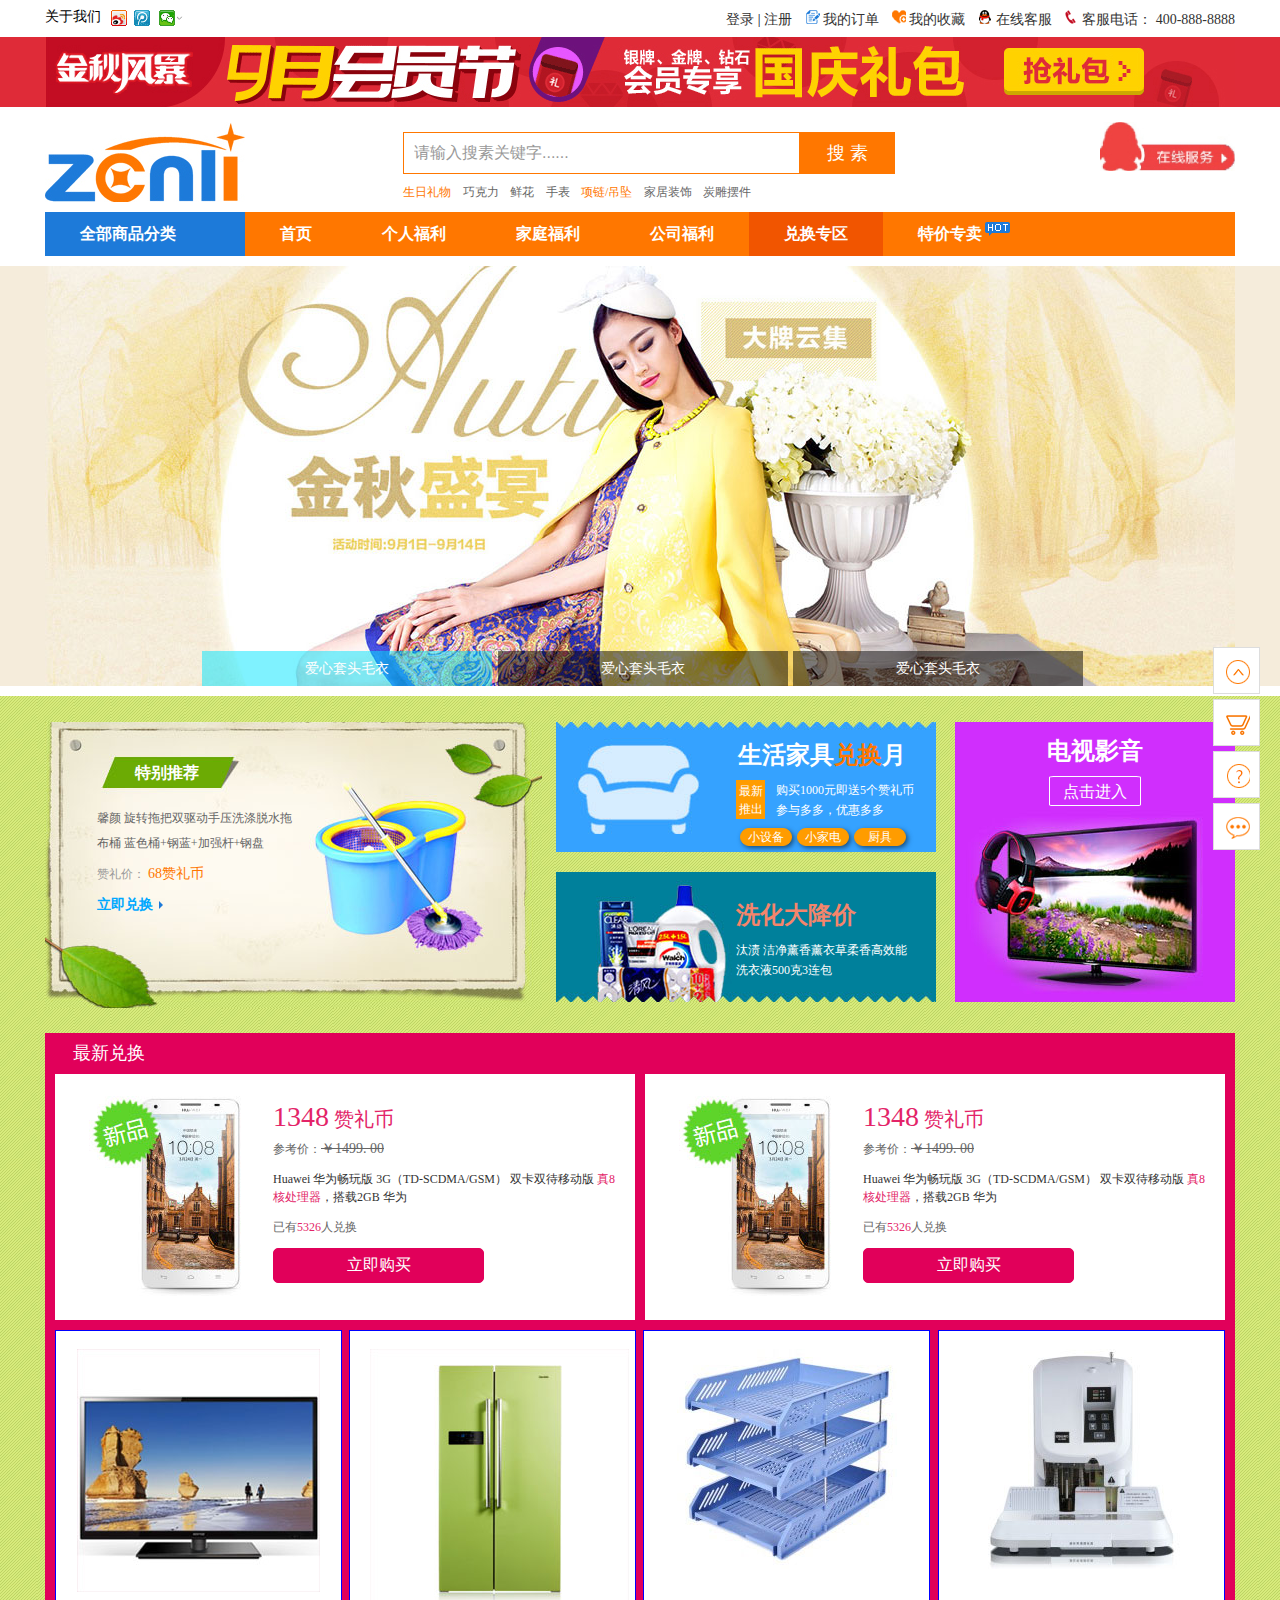
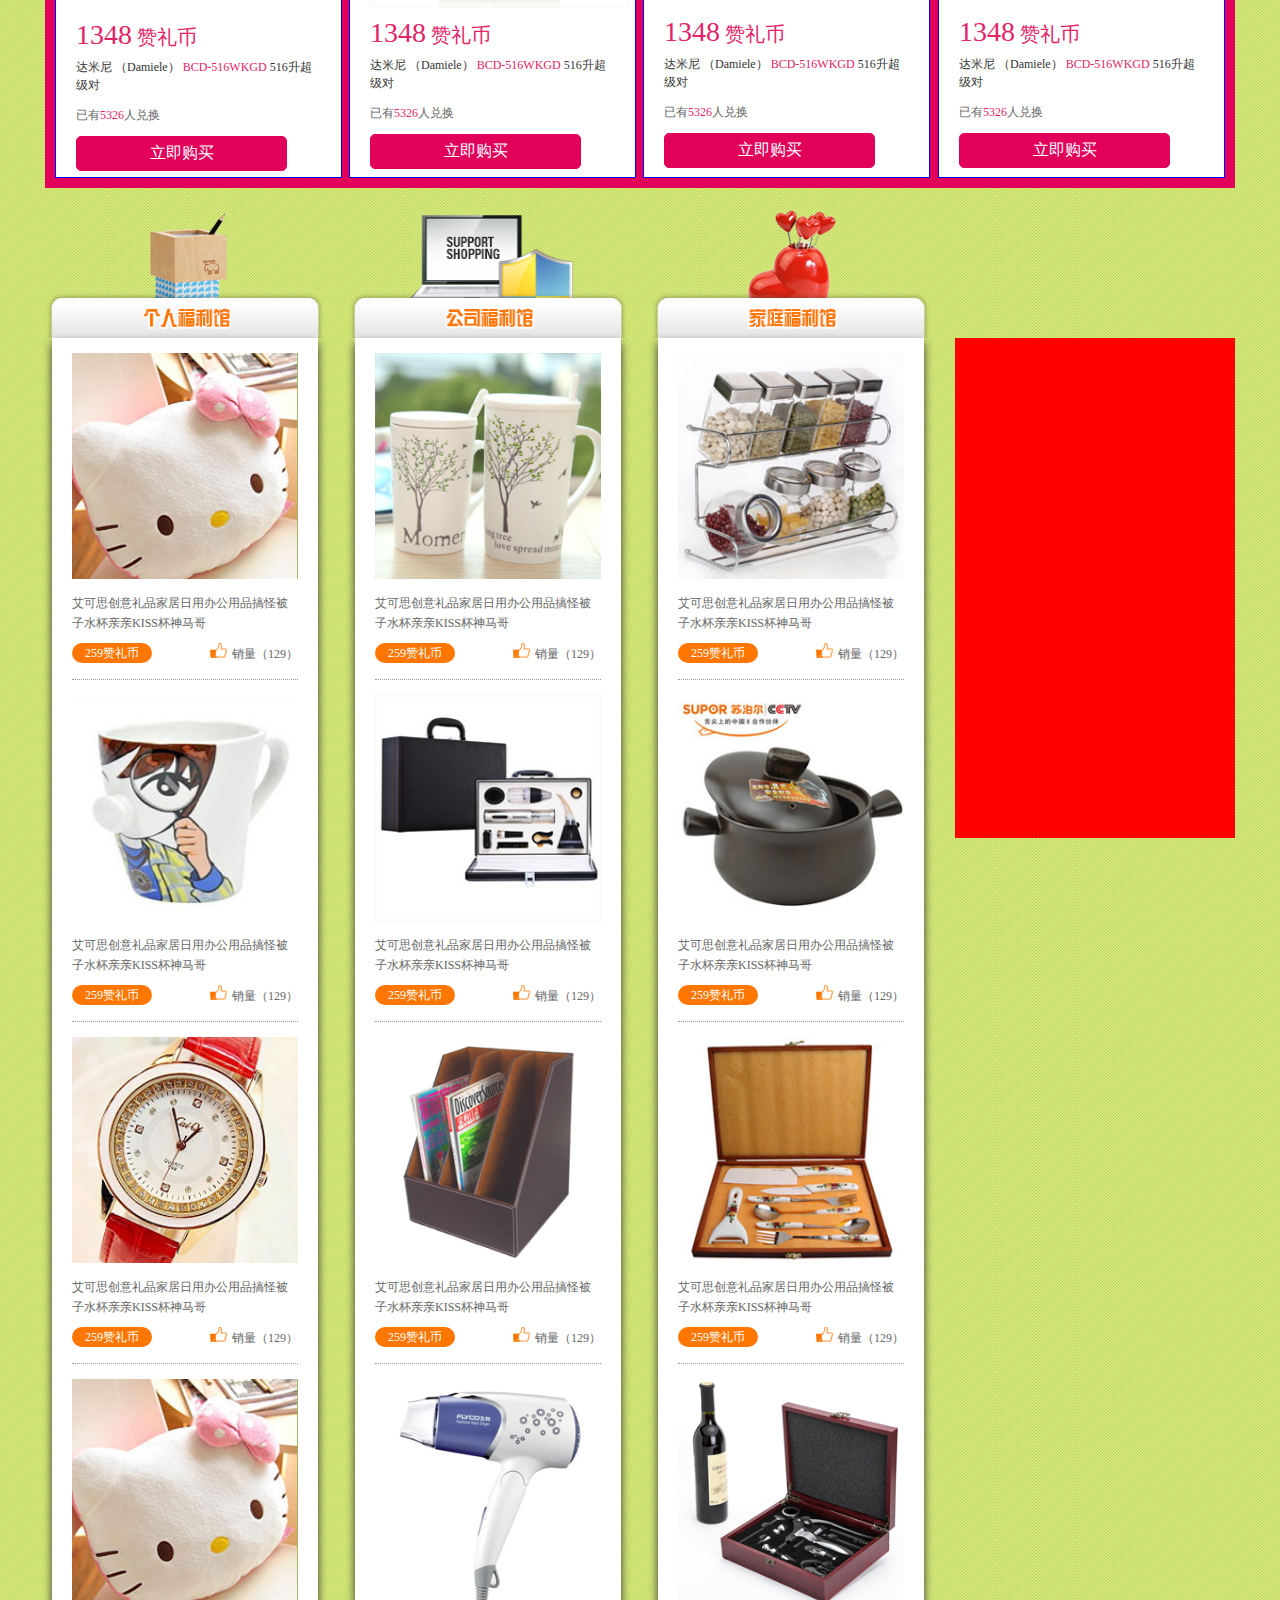
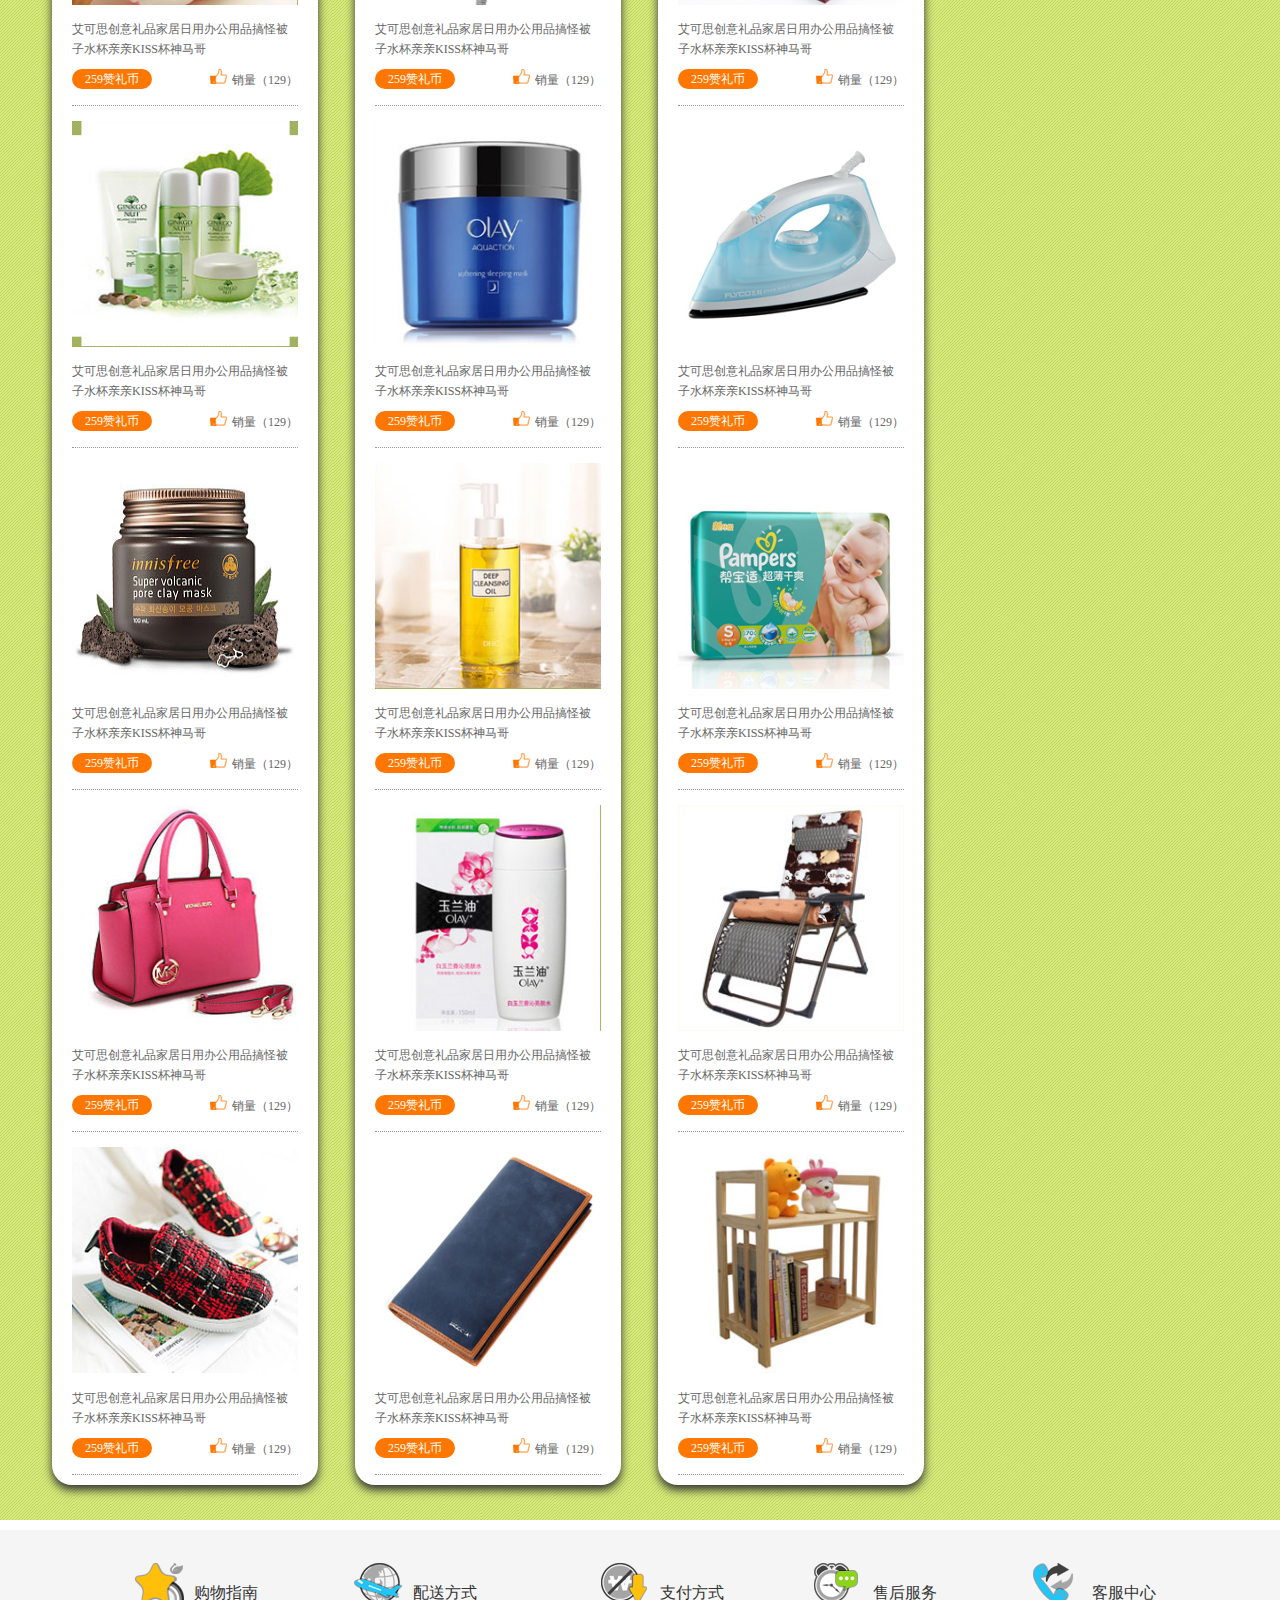
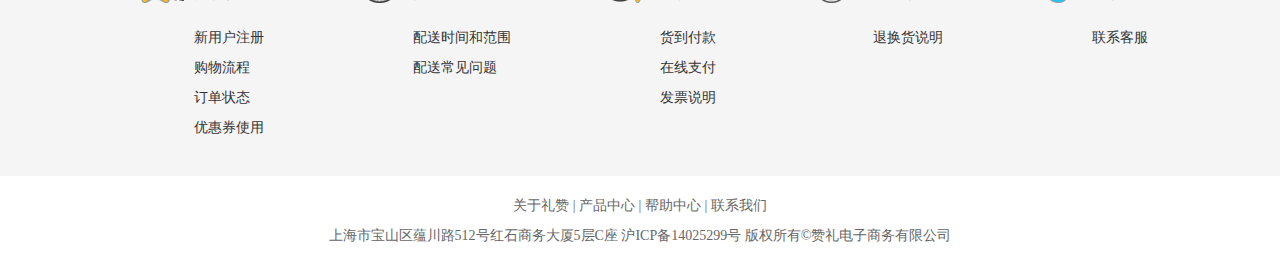
==== commit d4cab7de: "布局" ====
--- a/change.html
+++ b/change.html
@@ -129,51 +129,199 @@
 					<h4>最新兑换</h4>
 					<div class="phone clear">
 						<dl class="left">
-							<dt><a href="#"></a></dt>
-							<dd class="big">1348赞礼币</dd>
+							<dt><a href="#"><img src="img/change/change_03.jpg"/></a></dt>
+							<dd class="big"><i>1348</i> 赞礼币</dd>
 							<dd>参考价：<span>￥1499. 00</span></dd>
-							<dd>Huawei 华为畅玩版  3G（TD-SCDMA/GSM） 双卡双待移动版 <b>真8核处理器</b>，搭载2GB 华为</dd>
+							<dd><a href="#">Huawei 华为畅玩版  3G（TD-SCDMA/GSM） 双卡双待移动版 <b>真8核处理器</b>，搭载2GB 华为</a></dd>
 							<dd>已有<b>5326</b>人兑换</dd>
 							<dd><input type="button"  id="btn" value="立即购买" /></dd>
 						</dl>
 						<dl class="right">
-							<dt><a href="#"></a></dt>
-							<dd class="big">1348赞礼币</dd>
+							<dt><a href="#"><img src="img/change/change_03.jpg"/></a></dt>
+							<dd class="big"><i>1348</i> 赞礼币</dd>
 							<dd>参考价：<span>￥1499. 00</span></dd>
-							<dd>Huawei 华为畅玩版  3G（TD-SCDMA/GSM） 双卡双待移动版 <b>真8核处理器</b>，搭载2GB 华为</dd>
+							<dd><a>Huawei 华为畅玩版  3G（TD-SCDMA/GSM） 双卡双待移动版 <b>真8核处理器</b>，搭载2GB 华为</a></dd>
 							<dd>已有<b>5326</b>人兑换</dd>
 							<dd><input type="button"  id="btn" value="立即购买" /></dd>
 						</dl>
 					</div>
 					<div class="ice clear">
 						<dl class="left">
-							<dt><a href="#"></a></dt>
-							<dd class="big">1348赞礼币</dd>
-							<dd>达米尼 （Damiele）  <b>BCD-516WKGD</b> 516升超级对</dd>
+							<dt><a href="#"><img src="img/change/change_11.jpg"/></a></dt>
+							<dd class="big"><i>1348</i> 赞礼币</dd>
+							<dd><a href="#">达米尼 （Damiele）  <b>BCD-516WKGD</b> 516升超级对</a></dd>
+							<dd>已有<b>5326</b>人兑换</dd>
+							<dd><input type="button"  id="btn" value="立即购买" /></dd>
+						</dl>
+						<dl class="left box">
+							<dt><a href="#"><img src="img/change/change_08.jpg"/></a></dt>
+							<dd class="big"><i>1348</i> 赞礼币</dd>
+							<dd><a href="#">达米尼 （Damiele）  <b>BCD-516WKGD</b> 516升超级对</a></dd>
 							<dd>已有<b>5326</b>人兑换</dd>
 							<dd><input type="button"  id="btn" value="立即购买" /></dd>
 						</dl>
 						<dl class="left">
-							<dt><a href="#"></a></dt>
-							<dd class="big">1348赞礼币</dd>
-							<dd>达米尼 （Damiele）  <b>BCD-516WKGD</b> 516升超级对</dd>
-							<dd>已有<b>5326</b>人兑换</dd>
-							<dd><input type="button"  id="btn" value="立即购买" /></dd>
-						</dl>
-						<dl class="left">
-							<dt><a href="#"></a></dt>
-							<dd class="big">1348赞礼币</dd>
-							<dd>达米尼 （Damiele）  <b>BCD-516WKGD</b> 516升超级对</dd>
-							<dd>已有<b>5326</b>人兑换</dd>
-							<dd><input type="button"  id="btn" value="立即购买" /></dd>
-						</dl>
-						<dl class="left">
-							<dt><a href="#"></a></dt>
-							<dd class="big">1348赞礼币</dd>
-							<dd>达米尼 （Damiele）  <b>BCD-516WKGD</b> 516升超级对</dd>
+							<dt><a href="#"><img src="img/change/change_17.jpg"/></a></dt>
+							<dd class="big"><i>1348</i> 赞礼币</dd>
+							<dd><a href="#">达米尼 （Damiele）  <b>BCD-516WKGD</b> 516升超级对</a></dd>
+							<dd>已有<b>5326</b>人兑换</dd>
+							<dd><input type="button"  id="btn" value="立即购买" /></dd>
+						</dl>
+						<dl class="right">
+							<dt><a href="#"><img src="img/change/change_14.jpg"/></a></dt>
+							<dd class="big"><i>1348</i> 赞礼币</dd>
+							<dd><a href="#">达米尼 （Damiele）  <b>BCD-516WKGD</b> 516升超级对</a></dd>
 							<dd>已有<b>5326</b>人兑换</dd>
 							<dd><input type="button"  id="btn" value="立即购买" /></dd>
 						</dl>						
+					</div>
+				</div>
+				<!--最新兑换  end-->
+				
+				<!--个人福利馆  start-->
+				<div class="welfare clear">
+					<div class="personal left">
+						<h4></h4>
+						<div class="personalpro">
+							<dl>
+								<dt><a href="#"><img src="img/change/change3.jpg"/></a></dt>
+								<dd><a href="#">艾可思创意礼品家居日用办公用品搞怪被子水杯亲亲KISS杯神马哥</a></dd>
+								<dd class="clear"><span>259赞礼币</span><b><i></i>销量（129）</b></dd>
+							</dl>
+							<dl>
+								<dt><a href="#"><img src="img/change/change4.jpg"/></a></dt>
+								<dd><a href="#">艾可思创意礼品家居日用办公用品搞怪被子水杯亲亲KISS杯神马哥</a></dd>
+								<dd class="clear"><span>259赞礼币</span><b><i></i>销量（129）</b></dd>
+							</dl>
+							<dl>
+								<dt><a href="#"><img src="img/change/change11.jpg"/></a></dt>
+								<dd><a href="#">艾可思创意礼品家居日用办公用品搞怪被子水杯亲亲KISS杯神马哥</a></dd>
+								<dd class="clear"><span>259赞礼币</span><b><i></i>销量（129）</b></dd>
+							</dl>
+							<dl>
+								<dt><a href="#"><img src="img/change/change3.jpg"/></a></dt>
+								<dd><a href="#">艾可思创意礼品家居日用办公用品搞怪被子水杯亲亲KISS杯神马哥</a></dd>
+								<dd class="clear"><span>259赞礼币</span><b><i></i>销量（129）</b></dd>
+							</dl>
+							<dl>
+								<dt><a href="#"><img src="img/change/change12.jpg"/></a></dt>
+								<dd><a href="#">艾可思创意礼品家居日用办公用品搞怪被子水杯亲亲KISS杯神马哥</a></dd>
+								<dd class="clear"><span>259赞礼币</span><b><i></i>销量（129）</b></dd>
+							</dl>
+							<dl>
+								<dt><a href="#"><img src="img/change/change13.jpg"/></a></dt>
+								<dd><a href="#">艾可思创意礼品家居日用办公用品搞怪被子水杯亲亲KISS杯神马哥</a></dd>
+								<dd class="clear"><span>259赞礼币</span><b><i></i>销量（129）</b></dd>
+							</dl>
+							<dl>
+								<dt><a href="#"><img src="img/change/change14.jpg"/></a></dt>
+								<dd><a href="#">艾可思创意礼品家居日用办公用品搞怪被子水杯亲亲KISS杯神马哥</a></dd>
+								<dd class="clear"><span>259赞礼币</span><b><i></i>销量（129）</b></dd>
+							</dl>
+							<dl>
+								<dt><a href="#"><img src="img/change/change15.jpg"/></a></dt>
+								<dd><a href="#">艾可思创意礼品家居日用办公用品搞怪被子水杯亲亲KISS杯神马哥</a></dd>
+								<dd class="clear"><span>259赞礼币</span><b><i></i>销量（129）</b></dd>
+							</dl>
+						</div>
+					</div>
+					<div class="company left">
+						<h4></h4>
+						<div class="companypro">
+							<dl>
+								<dt><a href="#"><img src="img/index_img/product/1.jpg"/></a></dt>
+								<dd><a href="#">艾可思创意礼品家居日用办公用品搞怪被子水杯亲亲KISS杯神马哥</a></dd>
+								<dd class="clear"><span>259赞礼币</span><b><i></i>销量（129）</b></dd>
+							</dl>
+							<dl>
+								<dt><a href="#"><img src="img/change/change3_17.jpg"/></a></dt>
+								<dd><a href="#">艾可思创意礼品家居日用办公用品搞怪被子水杯亲亲KISS杯神马哥</a></dd>
+								<dd class="clear"><span>259赞礼币</span><b><i></i>销量（129）</b></dd>
+							</dl>
+							<dl>
+								<dt><a href="#"><img src="img/index_img/product/10.jpg"/></a></dt>
+								<dd><a href="#">艾可思创意礼品家居日用办公用品搞怪被子水杯亲亲KISS杯神马哥</a></dd>
+								<dd class="clear"><span>259赞礼币</span><b><i></i>销量（129）</b></dd>
+							</dl>
+							<dl>
+								<dt><a href="#"><img src="img/index_img/product/12.jpg"/></a></dt>
+								<dd><a href="#">艾可思创意礼品家居日用办公用品搞怪被子水杯亲亲KISS杯神马哥</a></dd>
+								<dd class="clear"><span>259赞礼币</span><b><i></i>销量（129）</b></dd>
+							</dl>
+							<dl>
+								<dt><a href="#"><img src="img/change/change3_54.jpg"/></a></dt>
+								<dd><a href="#">艾可思创意礼品家居日用办公用品搞怪被子水杯亲亲KISS杯神马哥</a></dd>
+								<dd class="clear"><span>259赞礼币</span><b><i></i>销量（129）</b></dd>
+							</dl>
+							<dl>
+								<dt><a href="#"><img src="img/change/change16.jpg"/></a></dt>
+								<dd><a href="#">艾可思创意礼品家居日用办公用品搞怪被子水杯亲亲KISS杯神马哥</a></dd>
+								<dd class="clear"><span>259赞礼币</span><b><i></i>销量（129）</b></dd>
+							</dl>
+							<dl>
+								<dt><a href="#"><img src="img/change/change3_84.jpg"/></a></dt>
+								<dd><a href="#">艾可思创意礼品家居日用办公用品搞怪被子水杯亲亲KISS杯神马哥</a></dd>
+								<dd class="clear"><span>259赞礼币</span><b><i></i>销量（129）</b></dd>
+							</dl>
+							<dl>
+								<dt><a href="#"><img src="img/index_img/product/14.jpg"/></a></dt>
+								<dd><a href="#">艾可思创意礼品家居日用办公用品搞怪被子水杯亲亲KISS杯神马哥</a></dd>
+								<dd class="clear"><span>259赞礼币</span><b><i></i>销量（129）</b></dd>
+							</dl>
+						</div>
+					</div>
+					<div class="family left">
+						<h4></h4>
+						<div class="familypro">
+							<dl>
+								<dt><a href="#"><img src="img/change/change3_07.jpg"/></a></dt>
+								<dd><a href="#">艾可思创意礼品家居日用办公用品搞怪被子水杯亲亲KISS杯神马哥</a></dd>
+								<dd class="clear"><span>259赞礼币</span><b><i></i>销量（129）</b></dd>
+							</dl>
+							<dl>
+								<dt><a href="#"><img src="img/change/change3_14.jpg"/></a></dt>
+								<dd><a href="#">艾可思创意礼品家居日用办公用品搞怪被子水杯亲亲KISS杯神马哥</a></dd>
+								<dd class="clear"><span>259赞礼币</span><b><i></i>销量（129）</b></dd>
+							</dl>
+							<dl>
+								<dt><a href="#"><img src="img/change/change3_37.jpg"/></a></dt>
+								<dd><a href="#">艾可思创意礼品家居日用办公用品搞怪被子水杯亲亲KISS杯神马哥</a></dd>
+								<dd class="clear"><span>259赞礼币</span><b><i></i>销量（129）</b></dd>
+							</dl>
+							<dl>
+								<dt><a href="#"><img src="img/index_img/product/18.jpg"/></a></dt>
+								<dd><a href="#">艾可思创意礼品家居日用办公用品搞怪被子水杯亲亲KISS杯神马哥</a></dd>
+								<dd class="clear"><span>259赞礼币</span><b><i></i>销量（129）</b></dd>
+							</dl>
+							<dl>
+								<dt><a href="#"><img src="img/index_img/product/8.jpg"/></a></dt>
+								<dd><a href="#">艾可思创意礼品家居日用办公用品搞怪被子水杯亲亲KISS杯神马哥</a></dd>
+								<dd class="clear"><span>259赞礼币</span><b><i></i>销量（129）</b></dd>
+							</dl>
+							<dl>
+								<dt><a href="#"><img src="img/index_img/product/20.jpg"/></a></dt>
+								<dd><a href="#">艾可思创意礼品家居日用办公用品搞怪被子水杯亲亲KISS杯神马哥</a></dd>
+								<dd class="clear"><span>259赞礼币</span><b><i></i>销量（129）</b></dd>
+							</dl>
+							<dl>
+								<dt><a href="#"><img src="img/change/change3_76.jpg"/></a></dt>
+								<dd><a href="#">艾可思创意礼品家居日用办公用品搞怪被子水杯亲亲KISS杯神马哥</a></dd>
+								<dd class="clear"><span>259赞礼币</span><b><i></i>销量（129）</b></dd>
+							</dl>
+							<dl>
+								<dt><a href="#"><img src="img/change/change3_86.jpg"/></a></dt>
+								<dd><a href="#">艾可思创意礼品家居日用办公用品搞怪被子水杯亲亲KISS杯神马哥</a></dd>
+								<dd class="clear"><span>259赞礼币</span><b><i></i>销量（129）</b></dd>
+							</dl>
+						</div>
+					</div>
+					<div class="change right">
+						<div class="welfareList">
+							
+						</div>
+						<div class="hot">
+							
+						</div>
 					</div>
 				</div>
 				
--- a/css/change.css
+++ b/css/change.css
@@ -136,7 +136,6 @@
 	background:url(../img/ico/salebg.jpg) repeat top left;
 	padding-bottom:35px ;
 	padding-top: 26px;
-	height: 500px;
 }
 
 /*推荐  start*/
@@ -313,3 +312,184 @@
 	margin-top: 10px;
 	font-size: 16px;	
 }
+
+/*最新兑换  start*/
+.update{
+	background-color: #e1005a;
+	margin-top: 25px;
+	padding: 10px;	
+}
+.update>h4{
+	font-size: 18px;
+	color: #fff;
+	font-weight: normal;
+	text-indent: 1em;
+}
+.update .phone{
+	margin-top: 10px;
+}
+.phone>dl{
+	width: 526px;
+	background-color: #fff;
+	padding: 22px 20px 20px 34px;
+}
+.phone>dl>dt{
+	float: left;
+	margin-right: 20px;
+}
+.phone>dl>dd,.ice>dl>dd{
+	color: #666666;
+	font-size: 12px;
+	line-height: 18px;
+	margin-top: 12px;
+}
+.phone>dl>dd:first-of-type,.ice>dl>dd:first-of-type{
+	font-size: 20px;
+	color: #e32468;
+}
+.phone>dl>dd>i,.ice>dl>dd>i{
+	font-style: normal;
+	color: #e32468;
+	font-size: 28px;	
+}
+.phone>dl>dd>span,.ice>dl>dd>span{
+	text-decoration: line-through;
+}
+.phone>dl>dd>a,.ice>dl>dd>a{
+	font-size: 12px;
+}
+.phone>dl>dd>a>b,.phone>dl>dd>b,.ice>dl>dd>a>b,.ice>dl>dd>b{
+	font-weight: normal;
+	color: #e32468;
+	font-size: 12px;
+}
+.phone>dl>dd>input,.ice>dl>dd>input{
+	width: 211px;
+	height: 35px;
+	background-color: #e1005a;
+	border: 1px solid #e1005a;
+	border-radius: 5px;
+	font-size: 16px;
+	color:#fff;
+	cursor: pointer;
+}
+.ice{
+	margin-top: 10px;
+}
+.ice>dl{
+	width: 245px;
+	border: 1px solid blue;
+	margin-right: 7px;
+	background-color: #fff;
+	padding: 18px 20px;
+	height: 410px;
+}
+.ice>dl:last-of-type{
+	margin-right: 0;
+}
+.ice>dl>dt{
+	text-align: center;
+}
+.ice>dl:not(.box)>dd:first-of-type{
+	margin-top: 30px;
+}
+.ice>dl:nth-of-type(3)>dd:first-of-type,.ice>dl:nth-of-type(4)>dd:first-of-type{
+	margin-top: 50px;
+}
+.ice>dl>dd:last-of-type>input{
+	
+}
+
+/*福利 start*/
+.welfare{
+	margin-top: 22px;
+}
+.welfare>div{
+	width: 280px;	
+	margin-right: 23px;	
+}
+.welfare>div:last-of-type{
+	margin-right: 0;
+}
+.personal>h4{
+	width: 280px;
+	height: 128px;
+	background-image: url(../img/ico/saletit3.png);
+	background-size:280px 128px ;
+}
+.company>h4{
+	width: 280px;
+	height: 128px;
+	background-image: url(../img/ico/saletit1.png);
+	background-size:280px 128px ;
+}
+.family>h4{
+	width: 280px;
+	height: 128px;
+	background-image: url(../img/ico/saletit2.png);
+	background-size:280px 128px ;
+}
+.personalpro,.companypro,.familypro{
+	width: 226px;
+	background-color: #fff;
+	border-radius: 0 0 20px 20px;
+	box-shadow:0px 5px 10px #333;
+	margin-left:7px ;
+	padding: 0px 20px 10px 20px;
+}
+.personalpro>dl,.companypro>dl,.familypro>dl{
+	padding: 15px 0;
+	border-bottom: 1px dotted #999;
+}
+.personalpro>dl>dt,.companypro>dl>dt,.familypro>dl>dt{
+	margin-bottom: 10px;
+}
+.personalpro>dl>dt>a>img,.companypro>dl>dt>a>img,.familypro>dl>dt>a>img{
+	width: 226px;
+	height: 226px;
+}
+.personalpro>dl>dd,.companypro>dl>dd,.familypro>dl>dd{
+	line-height: 20px;
+	color: #666;
+	font-size: 12px;
+}
+.personalpro>dl>dd>a,.companypro>dl>dd>a,.familypro>dl>dd>a{
+	font-size: 12px;
+	color: #666;
+}
+.personalpro>dl>dd>a:hover,.companypro>dl>dd>a:hover,.familypro>dl>dd>a:hover{
+	color: #FF7700;
+}
+.personalpro>dl>dd>span,.companypro>dl>dd>span,.familypro>dl>dd>span{
+	float: left;
+	display: inline-block;
+	width: 80px;
+	height: 20px;
+	background-color: #ff7700;
+	text-align: center;
+	line-height: 20px;
+	font-size: 12px;
+	color: #fff;
+	border-radius: 20px;
+	margin-top: 10px;
+}
+.personalpro>dl>dd>b,.companypro>dl>dd>b,.familypro>dl>dd>b{
+	float: right;
+	margin-top: 10px;
+	font-weight: normal;
+	font-size: 12px;
+	color: #666;	
+}
+.personalpro>dl>dd>b>i,.companypro>dl>dd>b>i,.familypro>dl>dd>b>i{
+	display: inline-block;
+	background: url(../img/index_img/whole.png) no-repeat -218px 0px;
+	width: 17px;
+	height: 15px;
+	margin-right: 5px;
+}
+.change{
+	width: 270px;
+	height: 500px;
+	background-color: red;
+	margin-top: 128px;
+}
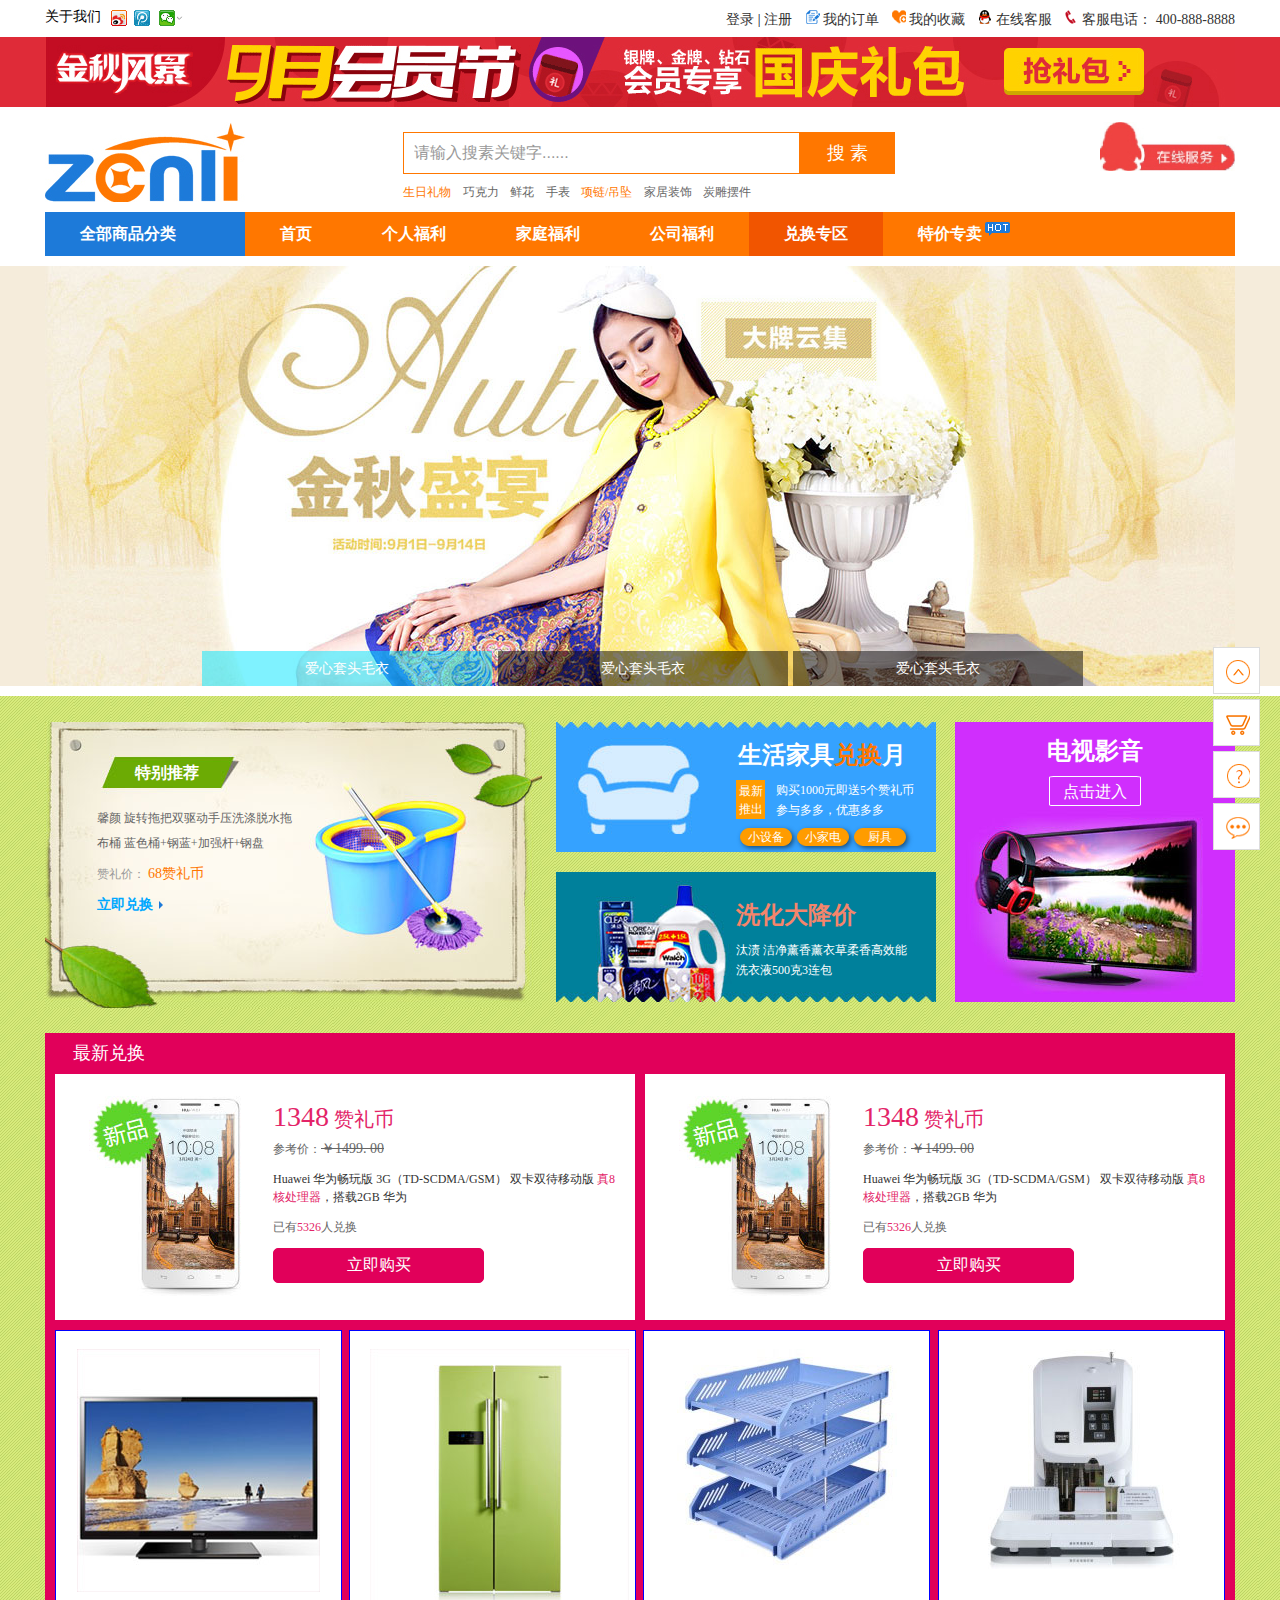
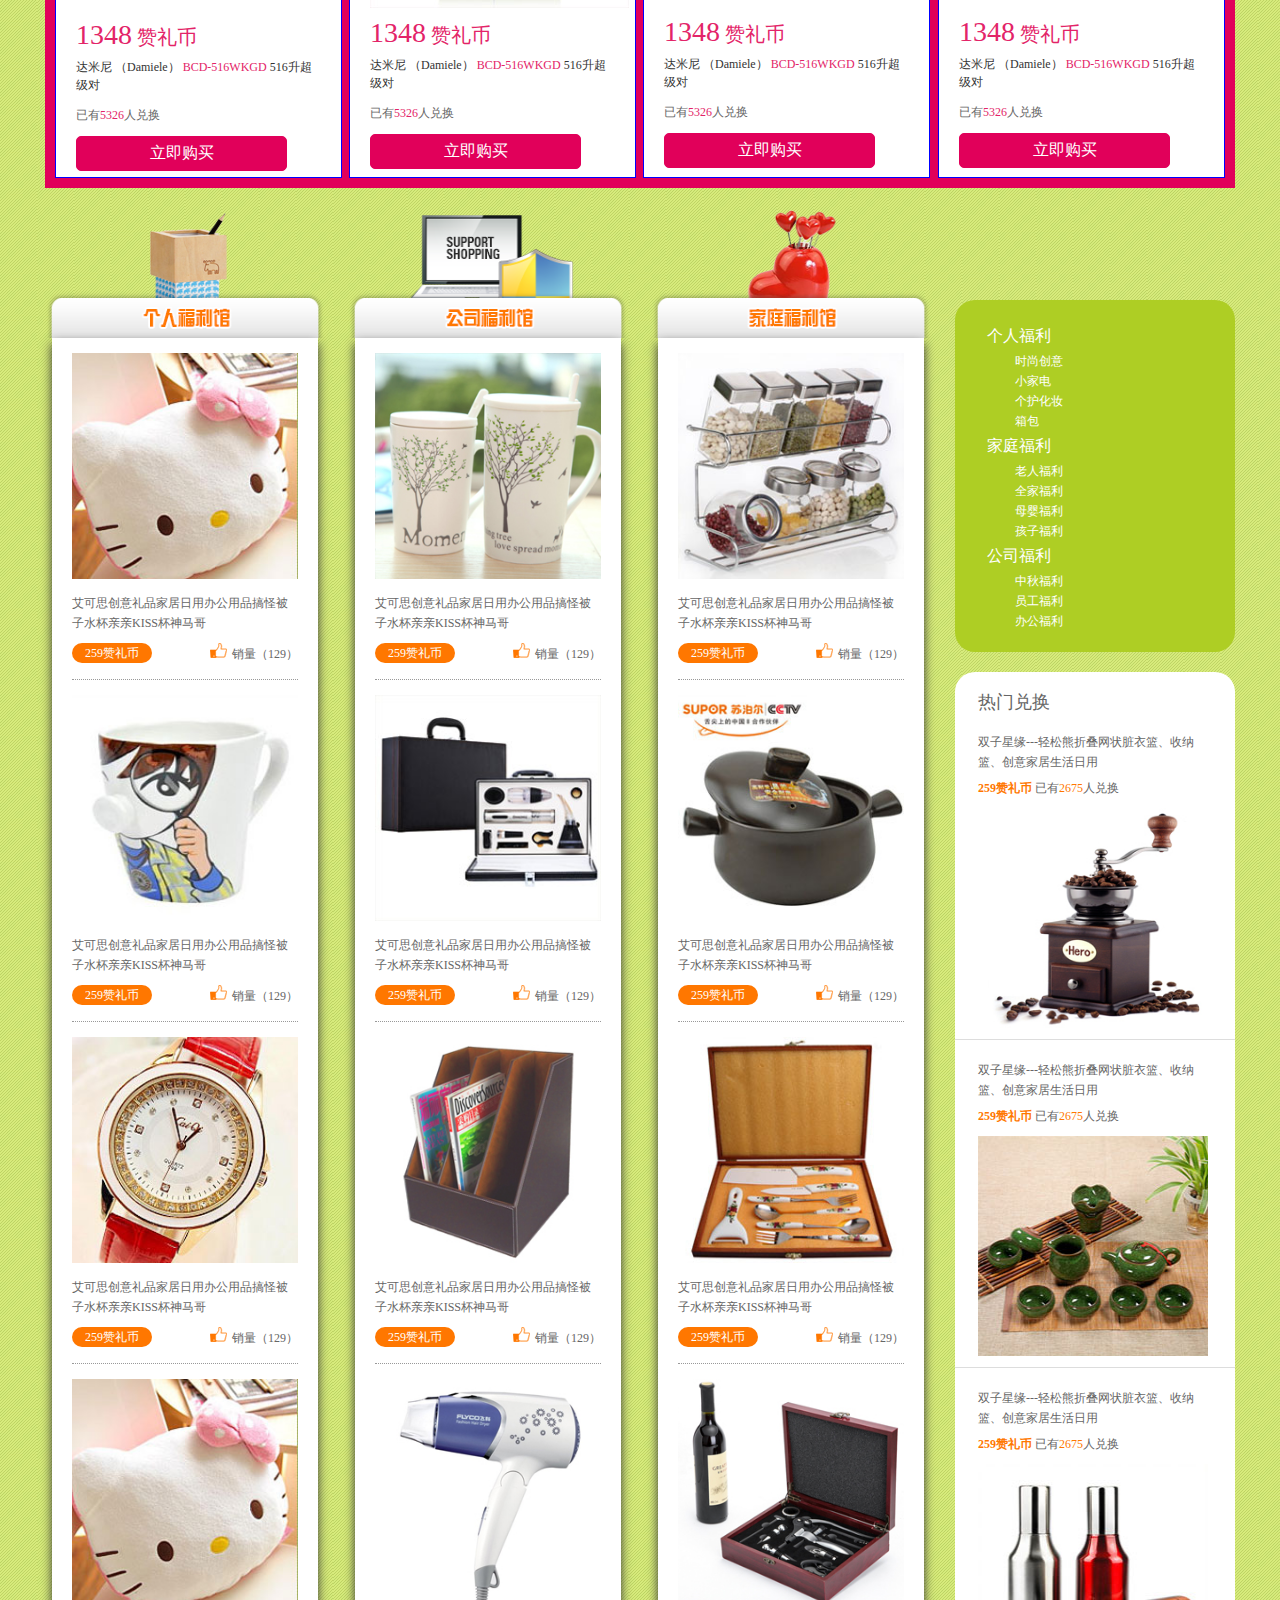
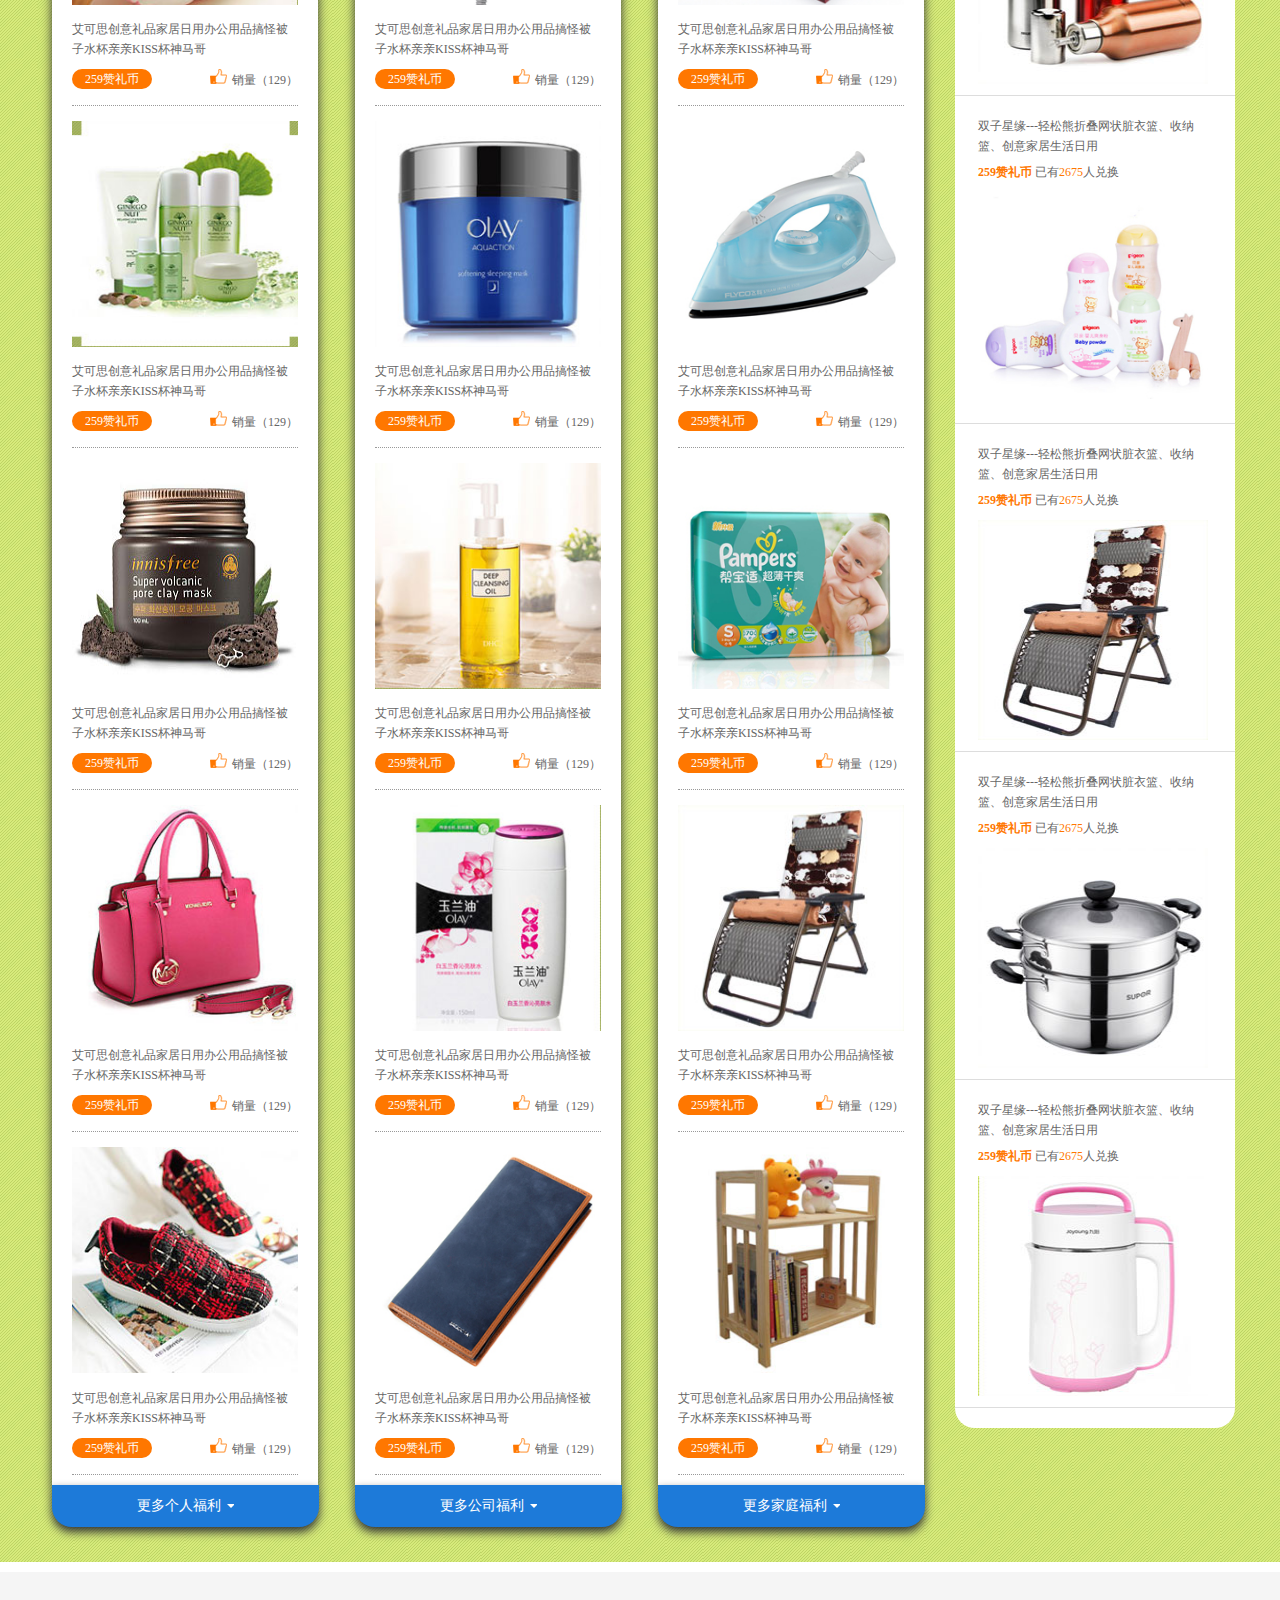
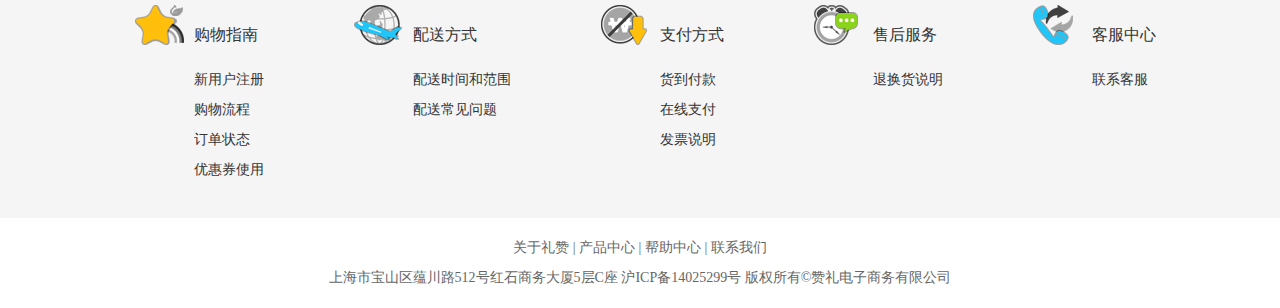
==== commit 9b6abd82: "兑换专区页面完成" ====
--- a/change.html
+++ b/change.html
@@ -222,7 +222,10 @@
 								<dt><a href="#"><img src="img/change/change15.jpg"/></a></dt>
 								<dd><a href="#">艾可思创意礼品家居日用办公用品搞怪被子水杯亲亲KISS杯神马哥</a></dd>
 								<dd class="clear"><span>259赞礼币</span><b><i></i>销量（129）</b></dd>
-							</dl>
+							</dl>							
+						</div>
+						<div class="more">
+							更多个人福利<span></span>
 						</div>
 					</div>
 					<div class="company left">
@@ -269,6 +272,9 @@
 								<dd class="clear"><span>259赞礼币</span><b><i></i>销量（129）</b></dd>
 							</dl>
 						</div>
+						<div class="more">
+							更多公司福利<span></span>
+						</div>
 					</div>
 					<div class="family left">
 						<h4></h4>
@@ -314,13 +320,221 @@
 								<dd class="clear"><span>259赞礼币</span><b><i></i>销量（129）</b></dd>
 							</dl>
 						</div>
+						<div class="more">
+							更多家庭福利<span></span>
+						</div>
 					</div>
 					<div class="change right">
 						<div class="welfareList">
-							
+							<dl>
+								<dt><a href="#">个人福利</a></dt>
+								<dd><a href="#">时尚创意</a>
+									<div class="subnav">
+										<ul>
+											<li><a href="#">创意杯子</a></li>
+											<li><a href="#">咖啡杯</a></li>
+											<li><a href="#">功夫茶</a></li>
+											<li><a href="#">女员工福利</a></li>
+											<li><a href="#">男员工福利</a></li>
+											<li><a href="#">礼品文具</a></li>
+											<li><a href="#">配件</a></li>
+											<li><a href="#">本册/便签</a></li>
+											<li><a href="#">收纳用品</a></li>
+										</ul>
+									</div>
+								</dd>
+								<dd><a href="#">小家电</a>
+								<div class="subnav">
+										<ul>
+											<li><a href="#">创意杯子11</a></li>
+											<li><a href="#">咖啡杯11</a></li>
+											<li><a href="#">功夫茶11</a></li>
+											<li><a href="#">女员工福利11</a></li>
+											<li><a href="#">男员工福利11</a></li>
+											<li><a href="#">礼品文具11</a></li>
+											<li><a href="#">配件11</a></li>
+											<li><a href="#">本册/便签11</a></li>
+											<li><a href="#">收纳用品11</a></li>
+										</ul>
+									</div></dd>
+								<dd><a href="#">个护化妆</a>
+									<div class="subnav">
+										<ul>
+											<li><a href="#">创意杯子22</a></li>
+											<li><a href="#">咖啡杯22</a></li>
+											<li><a href="#">功夫茶22</a></li>
+											<li><a href="#">女员工福利22</a></li>
+											<li><a href="#">男员工福利22</a></li>
+											<li><a href="#">礼品文具22</a></li>
+											<li><a href="#">配件22</a></li>
+											<li><a href="#">本册/便签22</a></li>
+											<li><a href="#">收纳用品22</a></li>
+										</ul>
+									</div>
+								</dd>
+								<dd><a href="#">箱包</a>
+									<div class="subnav">
+										<ul>
+											<li><a href="#">创意杯子33</a></li>
+											<li><a href="#">咖啡杯33</a></li>
+											<li><a href="#">功夫茶33</a></li>
+											<li><a href="#">女员工福利33</a></li>
+											<li><a href="#">男员工福利33</a></li>
+											<li><a href="#">礼品文具33</a></li>
+											<li><a href="#">配件33</a></li>
+											<li><a href="#">本册/便签33</a></li>
+											<li><a href="#">收纳用品33</a></li>
+										</ul>
+									</div>
+								</dd>
+							</dl>
+							<dl>
+								<dt><a href="#">家庭福利</a></dt>
+								<dd><a href="#">老人福利</a>
+									<div class="subnav">
+										<ul>
+											<li><a href="#">创意杯子</a></li>
+											<li><a href="#">咖啡杯</a></li>
+											<li><a href="#">功夫茶</a></li>
+											<li><a href="#">女员工福利</a></li>
+											<li><a href="#">男员工福利</a></li>
+											<li><a href="#">礼品文具</a></li>
+											<li><a href="#">配件</a></li>
+											<li><a href="#">本册/便签</a></li>
+											<li><a href="#">收纳用品</a></li>
+										</ul>
+									</div>
+								</dd>
+								<dd><a href="#">全家福利</a>
+								<div class="subnav">
+										<ul>
+											<li><a href="#">创意杯子11</a></li>
+											<li><a href="#">咖啡杯11</a></li>
+											<li><a href="#">功夫茶11</a></li>
+											<li><a href="#">女员工福利11</a></li>
+											<li><a href="#">男员工福利11</a></li>
+											<li><a href="#">礼品文具11</a></li>
+											<li><a href="#">配件11</a></li>
+											<li><a href="#">本册/便签11</a></li>
+											<li><a href="#">收纳用品11</a></li>
+										</ul>
+									</div></dd>
+								<dd><a href="#">母婴福利</a>
+									<div class="subnav">
+										<ul>
+											<li><a href="#">创意杯子22</a></li>
+											<li><a href="#">咖啡杯22</a></li>
+											<li><a href="#">功夫茶22</a></li>
+											<li><a href="#">女员工福利22</a></li>
+											<li><a href="#">男员工福利22</a></li>
+											<li><a href="#">礼品文具22</a></li>
+											<li><a href="#">配件22</a></li>
+											<li><a href="#">本册/便签22</a></li>
+											<li><a href="#">收纳用品22</a></li>
+										</ul>
+									</div>
+								</dd>
+								<dd><a href="#">孩子福利</a>
+									<div class="subnav">
+										<ul>
+											<li><a href="#">创意杯子33</a></li>
+											<li><a href="#">咖啡杯33</a></li>
+											<li><a href="#">功夫茶33</a></li>
+											<li><a href="#">女员工福利33</a></li>
+											<li><a href="#">男员工福利33</a></li>
+											<li><a href="#">礼品文具33</a></li>
+											<li><a href="#">配件33</a></li>
+											<li><a href="#">本册/便签33</a></li>
+											<li><a href="#">收纳用品33</a></li>
+										</ul>
+									</div>
+								</dd>
+							</dl>
+							<dl>
+								<dt><a href="#">公司福利</a></dt>
+								<dd><a href="#">中秋福利</a>
+									<div class="subnav">
+										<ul>
+											<li><a href="#">创意杯子</a></li>
+											<li><a href="#">咖啡杯</a></li>
+											<li><a href="#">功夫茶</a></li>
+											<li><a href="#">女员工福利</a></li>
+											<li><a href="#">男员工福利</a></li>
+											<li><a href="#">礼品文具</a></li>
+											<li><a href="#">配件</a></li>
+											<li><a href="#">本册/便签</a></li>
+											<li><a href="#">收纳用品</a></li>
+										</ul>
+									</div>
+								</dd>
+								<dd><a href="#">员工福利</a>
+								<div class="subnav">
+										<ul>
+											<li><a href="#">创意杯子11</a></li>
+											<li><a href="#">咖啡杯11</a></li>
+											<li><a href="#">功夫茶11</a></li>
+											<li><a href="#">女员工福利11</a></li>
+											<li><a href="#">男员工福利11</a></li>
+											<li><a href="#">礼品文具11</a></li>
+											<li><a href="#">配件11</a></li>
+											<li><a href="#">本册/便签11</a></li>
+											<li><a href="#">收纳用品11</a></li>
+										</ul>
+									</div></dd>
+								<dd><a href="#">办公福利</a>
+									<div class="subnav">
+										<ul>
+											<li><a href="#">创意杯子22</a></li>
+											<li><a href="#">咖啡杯22</a></li>
+											<li><a href="#">功夫茶22</a></li>
+											<li><a href="#">女员工福利22</a></li>
+											<li><a href="#">男员工福利22</a></li>
+											<li><a href="#">礼品文具22</a></li>
+											<li><a href="#">配件22</a></li>
+											<li><a href="#">本册/便签22</a></li>
+											<li><a href="#">收纳用品22</a></li>
+										</ul>
+									</div>
+								</dd>
+							</dl>
 						</div>
 						<div class="hot">
-							
+							<h4>热门兑换</h4>
+							<ul>
+								<li><a href="#">双子星缘---轻松熊折叠网状脏衣篮、收纳篮、创意家居生活日用</a></li>
+								<li><b>259赞礼币&nbsp;</b>已有<span>2675</span>人兑换</li>
+								<li><a href="#"><img src="img/index_img/product/9.jpg"/></a></li>
+							</ul>
+							<ul>
+								<li><a href="#">双子星缘---轻松熊折叠网状脏衣篮、收纳篮、创意家居生活日用</a></li>
+								<li><b>259赞礼币&nbsp;</b>已有<span>2675</span>人兑换</li>
+								<li><a href="#"><img src="img/change/change3_40.jpg"/></a></li>
+							</ul>
+							<ul>
+								<li><a href="#">双子星缘---轻松熊折叠网状脏衣篮、收纳篮、创意家居生活日用</a></li>
+								<li><b>259赞礼币&nbsp;</b>已有<span>2675</span>人兑换</li>
+								<li><a href="#"><img src="img/change/change3_50.jpg"/></a></li>
+							</ul>
+							<ul>
+								<li><a href="#">双子星缘---轻松熊折叠网状脏衣篮、收纳篮、创意家居生活日用</a></li>
+								<li><b>259赞礼币&nbsp;</b>已有<span>2675</span>人兑换</li>
+								<li><a href="#"><img src="img/index_img/product/19.jpg"/></a></li>
+							</ul>
+							<ul>
+								<li><a href="#">双子星缘---轻松熊折叠网状脏衣篮、收纳篮、创意家居生活日用</a></li>
+								<li><b>259赞礼币&nbsp;</b>已有<span>2675</span>人兑换</li>
+								<li><a href="#"><img src="img/change/change3_76.jpg"/></a></li>
+							</ul>
+							<ul>
+								<li><a href="#">双子星缘---轻松熊折叠网状脏衣篮、收纳篮、创意家居生活日用</a></li>
+								<li><b>259赞礼币&nbsp;</b>已有<span>2675</span>人兑换</li>
+								<li><a href="#"><img src="img/change/change3_66.jpg"/></a></li>
+							</ul>
+							<ul>
+								<li><a href="#">双子星缘---轻松熊折叠网状脏衣篮、收纳篮、创意家居生活日用</a></li>
+								<li><b>259赞礼币&nbsp;</b>已有<span>2675</span>人兑换</li>
+								<li><a href="#"><img src="img/change/change3_80.jpg"/></a></li>
+							</ul>
 						</div>
 					</div>
 				</div>
--- a/css/change.css
+++ b/css/change.css
@@ -432,7 +432,6 @@
 .personalpro,.companypro,.familypro{
 	width: 226px;
 	background-color: #fff;
-	border-radius: 0 0 20px 20px;
 	box-shadow:0px 5px 10px #333;
 	margin-left:7px ;
 	padding: 0px 20px 10px 20px;
@@ -487,9 +486,128 @@
 	height: 15px;
 	margin-right: 5px;
 }
+.personal .more,.company .more,.family .more{
+	width: 267px;
+	height: 42px;
+	background-color: #1D7AD9;
+	margin-left: 7px;
+	text-align: center;
+	color: #fff;
+	line-height: 42px;
+	border-radius:0 0 20px 20px;
+	box-shadow: 0px 5px 10px #333;
+	cursor: pointer;
+}
+.personal .more>span,.company .more>span,.family .more>span{
+	display: inline-block;
+	width: 8px;
+	height: 6px;
+	background: url(../img/ico/whole.png) no-repeat -262px -244px;
+	margin-left: 5px;
+}
 .change{
 	width: 270px;
-	height: 500px;
-	background-color: red;
-	margin-top: 128px;
-}
+	margin-top: 90px;
+}
+.welfareList{
+	background-color: #aece24;
+	border-radius: 20px;
+	padding: 21px 32px;
+}
+.welfareList>dl{
+	width: 80px;
+}
+.welfareList>dl>dt>a{
+	color: #fff;
+	font-size: 16px;
+	line-height: 30px;
+}
+.welfareList>dl>dd{
+	text-indent: 2em;
+	position: relative;
+	height: 20px;
+}
+.welfareList>dl>dd>a{
+	font-size: 12px;
+	color: #fff;
+	line-height: 20px;
+}
+.welfareList>dl>dd .subnav{
+	width: 107px;
+	height: 233px;
+	background-image: url(../img/change/change5_03.jpg);
+	position: absolute;
+	top: -12px;
+	left: 85px;
+	display: none;
+}
+.welfareList>dl>dd .subnav>ul{
+	padding: 16px 0 10px 0;
+}
+.welfareList>dl>dd .subnav>ul>li{
+	line-height: 23px;
+}
+.welfareList>dl>dd .subnav>ul>li>a{
+	color: #666;
+	font-size: 12px;
+}
+.welfareList>dl>dd:hover>a{
+	color: #d30000;
+}
+.welfareList>dl>dd .subnav>ul>li:hover>a{
+	color: #FF7700;
+}
+.welfareList>dl>dd:hover .subnav{
+	display: block;
+}
+.hot{
+	margin-top: 20px;
+	background-color: #fff;
+	border-radius: 20px;
+	padding-bottom: 20px;
+}
+.hot>h4{
+	font-size: 18px;
+	color: #666;
+	padding-top: 20px;
+	padding-left: 23px;
+	font-weight: normal;
+}
+.hot>ul{
+	padding: 0 23px ;
+	border-bottom: 1px solid #ddd;
+}
+.hot>ul>li{
+	line-height: 20px;
+	font-size: 12px;
+	color: #666;
+}
+.hot>ul>li:first-of-type{
+	margin-top: 20px;
+}
+.hot>ul>li>a{
+	font-size: 12px;
+	color: #666;
+}
+.hot>ul>li:hover>a{
+	color: #FF7700;
+}
+.hot>ul>li>b{
+	float: left;
+	font-size: 12px;
+	color: #FF7700;
+	margin-top: 6px;
+}
+.hot>ul>li>span{
+	display: inline-block;
+	color: #FF7700;
+	font-size: 12px;
+	margin-top: 6px;	
+}
+.hot>ul>li>a>img{
+	width: 230px;
+	height: 220px;
+}
+.hot>ul>li:last-of-type{
+	padding:10px 0 5px 0;
+}
